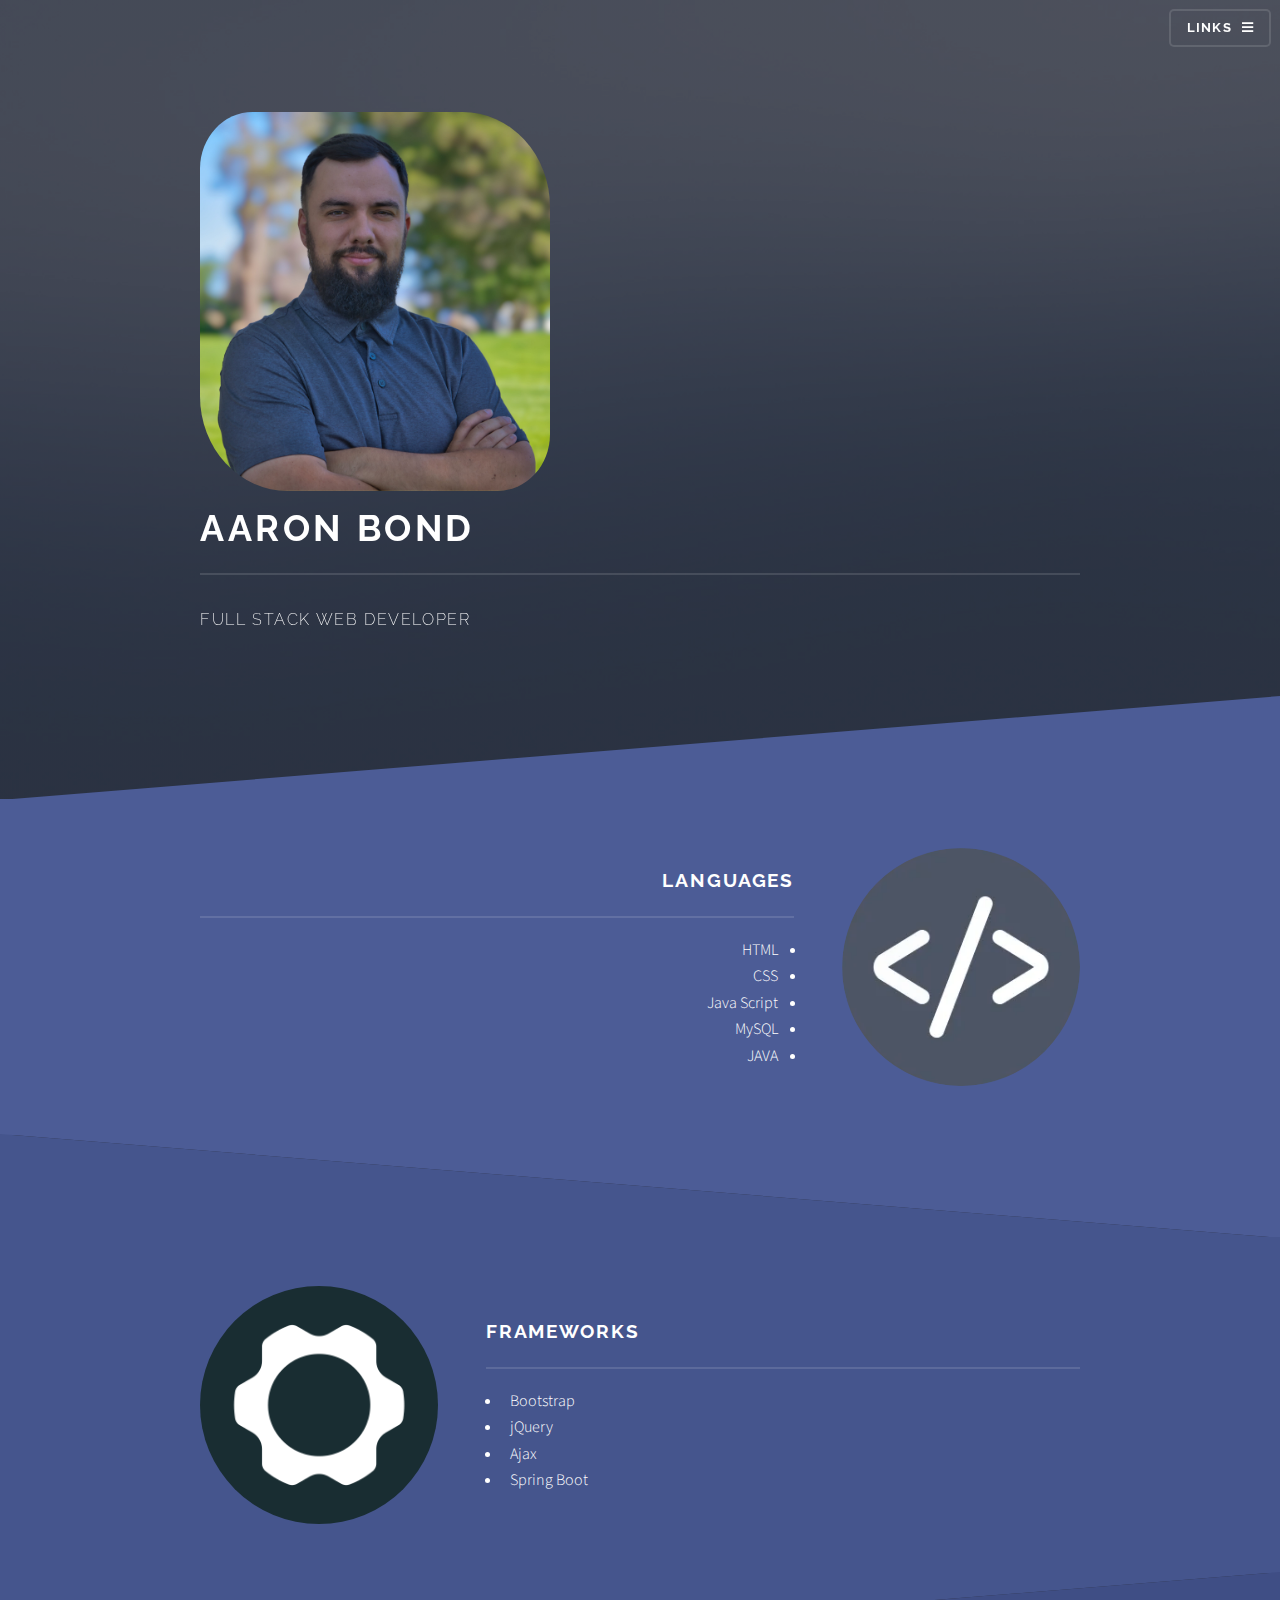
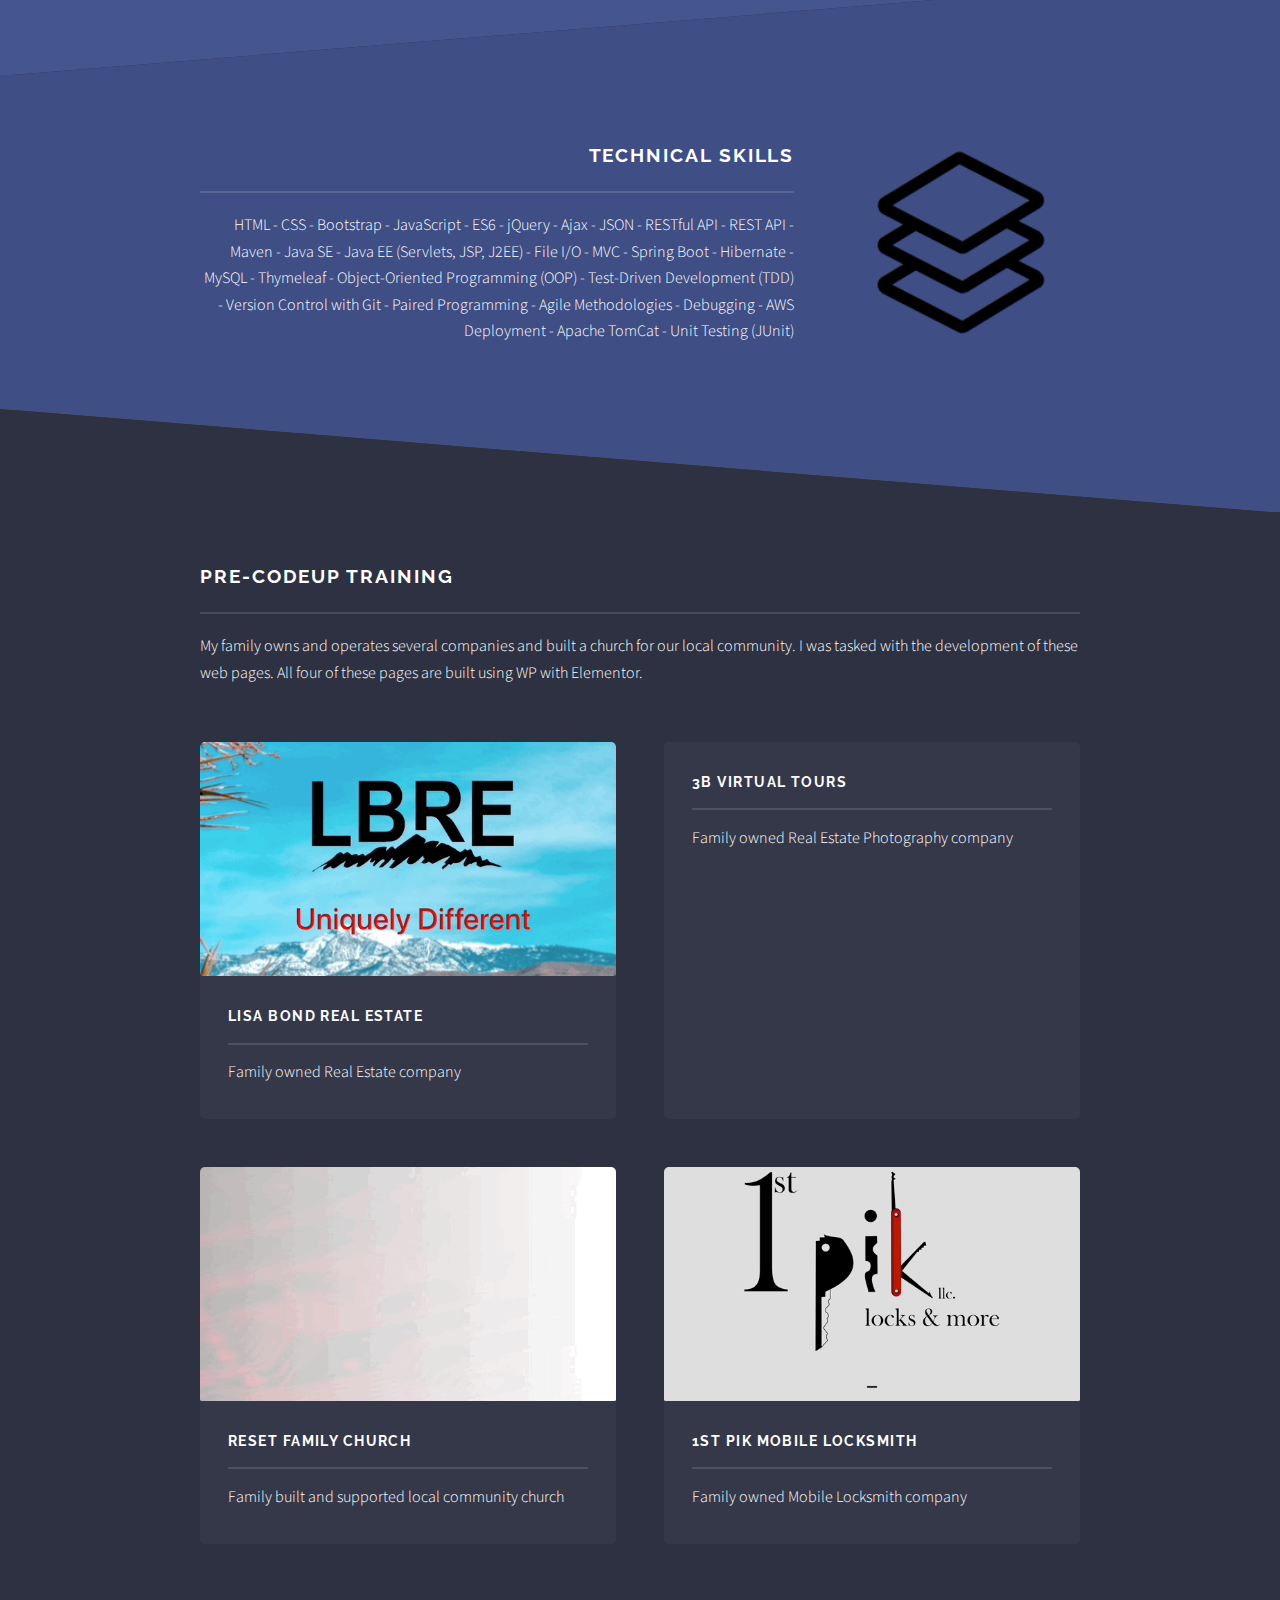
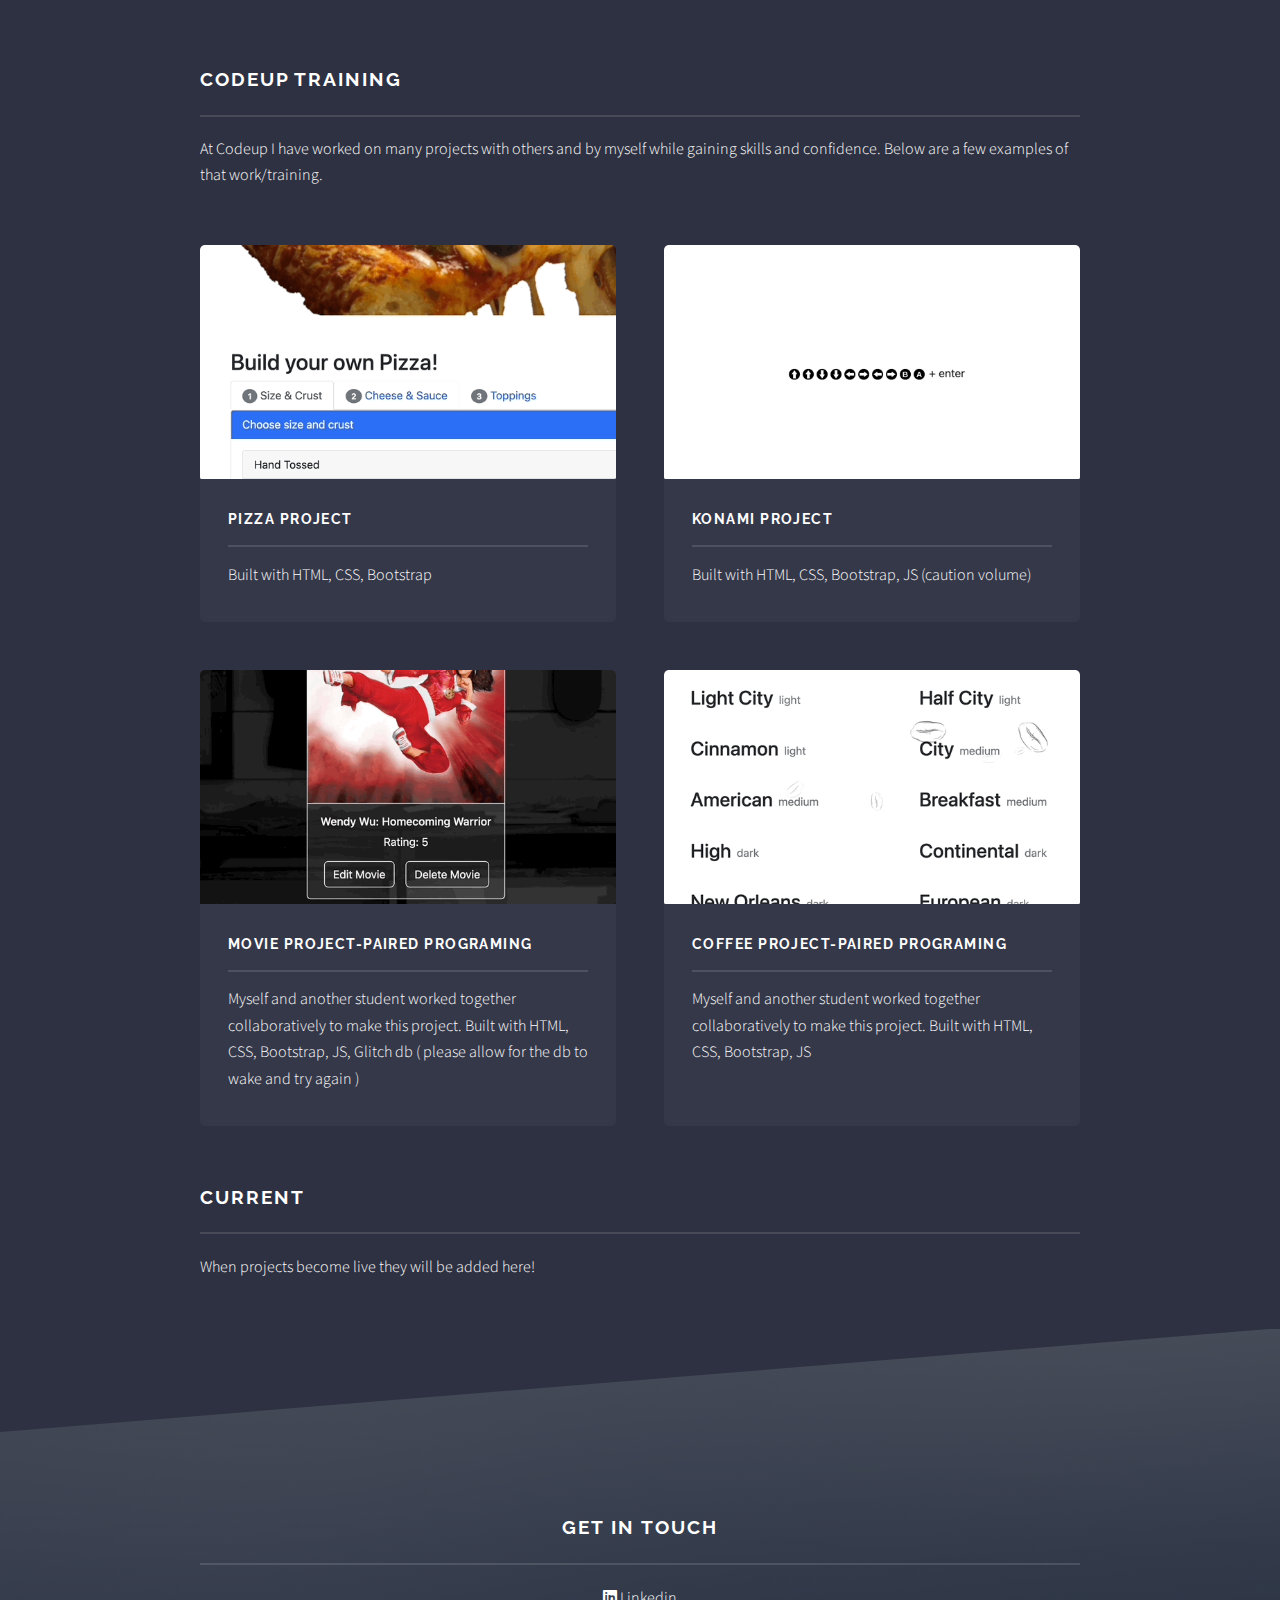
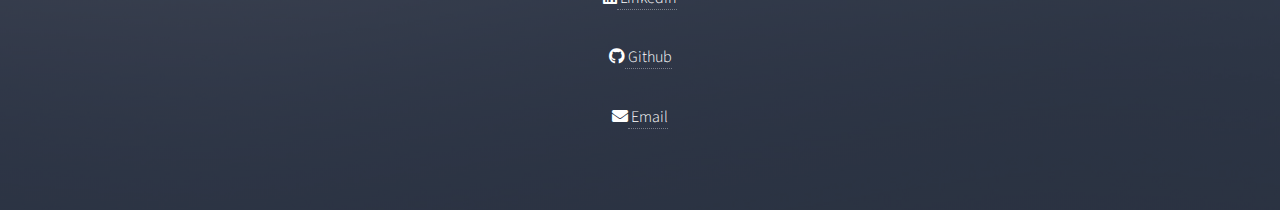
==== index.html @ 60c723a4 "portfolio" ====
<!DOCTYPE HTML>
<!--
	Solid State by HTML5 UP
	html5up.net | @ajlkn
	Free for personal and commercial use under the CCA 3.0 license (html5up.net/license)
-->
<html>
	<head>
		<title>Aaron Bond</title>
		<meta charset="utf-8" />
		<meta name="viewport" content="width=device-width, initial-scale=1, user-scalable=no" />
		<link rel="stylesheet" href="assets/css/main.css" />
		<noscript><link rel="stylesheet" href="assets/css/noscript.css" /></noscript>
	</head>
	<body class="is-preload">

		<!-- Page Wrapper -->
			<div id="page-wrapper">

				<!-- Header -->
					<header id="header" class="alt">
						<h1><a href="index.html">Aaron Bond</a></h1>
						<nav>
							<a href="#menu">Links</a>
						</nav>
					</header>

				<!-- Menu -->
					<nav id="menu">
						<div class="inner">
							<ul class="links">
								<li><a class="icon brands fa-linkedin" href="https://www.linkedin.com/in/aaron-reid-bond/" target="_blank"> linkedin</a></li>
								<li><a class="icon brands fa-github" href="https://github.com/aaron-reid-bond" target="_blank">  Github</a></li>
								<li><a class="icon solid fa-envelope" href="mailto: aaron.reid.bond@gmail.com"> email</a></li>
							</ul>
							<a href="#" class="close">Close</a>
						</div>
					</nav>

				<!-- Banner -->
					<section id="banner">
						<div class="inner">
							<img class="image-scale" src="assets/css/images/IMG_2231.jpg" alt="" />
							<h2>Aaron Bond</h2>
							<p>Full Stack Web Developer</p>
						</div>
					</section>

				<!-- Wrapper -->
					<section id="wrapper">

						<!-- One -->
							<section id="one" class="wrapper spotlight style1">
								<div class="inner">
									<img class="image" src="assets/css/images/460136.webp" alt="" />
									<div class="content" dir="rtl">
										<h2 class="major">Languages</h2>
										<ul id="ul1">
											<li>HTML</li>
											<li>CSS</li>
											<li>Java Script</li>
											<li>MySQL</li>
											<li>JAVA</li>
										</ul>
									</div>
								</div>
							</section>

						<!-- Two -->
							<section id="two" class="wrapper alt spotlight style2">
								<div class="inner">
									<img class="image" src="assets/css/images/keod3n6gautgvbnqzoub.webp" alt="" />
									<div class="content">
										<h2 class="major">Frameworks</h2>
										<ul id="ul2">
											<li>Bootstrap</li>
											<li>jQuery</li>
											<li>Ajax</li>
											<li>Spring Boot</li>
										</ul>
									</div>
								</div>
							</section>

						<!-- Three -->
							<section id="three" class="wrapper spotlight style3">
								<div class="inner">
									<img class="image" src="assets/css/images/390336-200.png" alt="" />
									<div class="content">
										<h2 class="major">TECHNICAL SKILLS
										</h2>
										<p>HTML - CSS - Bootstrap - JavaScript - ES6 - jQuery - Ajax - JSON - RESTful API - REST API - Maven - Java SE - Java EE (Servlets, JSP, J2EE) - File I/O - MVC - Spring Boot - Hibernate - MySQL - Thymeleaf - Object-Oriented Programming (OOP) - Test-Driven Development (TDD) - Version Control with Git - Paired Programming - Agile Methodologies - Debugging - AWS Deployment - Apache TomCat - Unit Testing (JUnit) </p>
									</div>
								</div>
							</section>

						<!-- Four -->
							<section id="four" class="wrapper alt style1">
								<div class="inner">
									<h2 class="major">Pre-Codeup training</h2>
									<p>My family owns and operates several companies and built a church for our local community. I was tasked with the development of these web pages. All four of these pages are built using WP with Elementor.</p>
									<section class="features">
										<article>
											<a href="https://lbrenv.com" target="_blank" class="image"><img src="assets/css/images/lbre.gif" alt="" /></a>
											<h3 class="major">lisa bond real estate</h3>
											<p>Family owned Real Estate company</p>
										</article>
										<article>
											<a href="https://3bvt.com/" target="_blank" class="image"><img src="assets/css/images/3bvt.gif" alt="" /></a>
											<h3 class="major">3b virtual tours</h3>
											<p>Family owned Real Estate Photography company</p>
										</article>
										<article>
											<a href="https://resetfamily.church/" target="_blank" class="image"><img src="assets/css/images/reset.gif" alt="" /></a>
											<h3 class="major">Reset Family Church</h3>
											<p>Family built and supported local community church</p>
										</article>
										<article>
											<a href="https://1stpik.com/" target="_blank" class="image"><img src="assets/css/images/1stpik.gif" alt="" /></a>
											<h3 class="major">1st pik mobile locksmith</h3>
											<p>Family owned Mobile Locksmith company</p>
										</article>
									</section>
								</div>
								<div class="inner">
									<h2 class="major">Codeup training</h2>
									<p>At Codeup I have worked on many projects with others and by myself while gaining skills and confidence. Below are a few examples of that work/training.</p>
									<section class="features">
										<article>
											<a href="order-pizza.html" target="_blank" class="image"><img src="assets/css/images/pizza.gif" alt="" /></a>
											<h3 class="major">Pizza project</h3>
											<p>Built with HTML, CSS, Bootstrap</p>
										</article>
										<article>
											<a href="konami.html" target="_blank" class="image"><img src="assets/css/images/konami.gif" alt="" /></a>
											<h3 class="major">Konami Project</h3>
											<p>Built with HTML, CSS, Bootstrap, JS (caution volume)</p>
										</article>
										<article>
											<a href="rest.html" target="_blank" class="image"><img src="assets/css/images/movie.gif" alt="" /></a>
											<h3 class="major">Movie project-paired programing</h3>
											<p>Myself and another student worked together collaboratively to make this project. Built with HTML, CSS, Bootstrap, JS, Glitch db ( please allow for the db to wake and try again ) </p>
										</article>
										<article>
											<a href="coffee.html" target="_blank" class="image"><img src="assets/css/images/coffee.gif" alt="" /></a>
											<h3 class="major">Coffee project-paired programing</h3>
											<p>Myself and another student worked together collaboratively to make this project. Built with HTML, CSS, Bootstrap, JS</p>
										</article>
									</section>
									<h2 class="major">Current</h2>
									<p>When projects become live they will be added here!</p>
								</div>
							</section>

					</section>

				<!-- Footer -->
					<section id="footer">
						<div class="inner inner-end">
							<h2 class="major major-end">  Get in touch  </h2>
							<p class="icon brands fa-linkedin major-end"><a href="https://www.linkedin.com/in/aaron-reid-bond/" target="_blank">  Linkedin  </a></p>
							<p class="icon brands fa-github major-end"><a href="https://github.com/aaron-reid-bond" target="_blank">  Github  </a></p>
							<p class="icon solid fa-envelope major-end"><a href="mailto: aaron.reid.bond@gmail.com">  Email  </a></p>
						</div>
					</section>
			</div>

		<!-- Scripts -->
			<script src="assets/js/jquery.min.js"></script>
			<script src="assets/js/jquery.scrollex.min.js"></script>
			<script src="assets/js/browser.min.js"></script>
			<script src="assets/js/breakpoints.min.js"></script>
			<script src="assets/js/util.js"></script>
			<script src="assets/js/main.js"></script>

	</body>
</html>
---- assets/css/main.css ----
@import url(fontawesome-all.min.css);
@import url("https://fonts.googleapis.com/css?family=Raleway:200,700|Source+Sans+Pro:300,600,300italic,600italic");

/*
	Solid State by HTML5 UP
	html5up.net | @ajlkn
	Free for personal and commercial use under the CCA 3.0 license (html5up.net/license)
*/

html, body, div, span, applet, object,
iframe, h1, h2, h3, h4, h5, h6, p, blockquote,
pre, a, abbr, acronym, address, big, cite,
code, del, dfn, em, img, ins, kbd, q, s, samp,
small, strike, strong, sub, sup, tt, var, b,
u, i, center, dl, dt, dd, ol, ul, li, fieldset,
form, label, legend, table, caption, tbody,
tfoot, thead, tr, th, td, article, aside,
canvas, details, embed, figure, figcaption,
footer, header, hgroup, menu, nav, output, ruby,
section, summary, time, mark, audio, video {
	margin: 0;
	padding: 0;
	border: 0;
	font-size: 100%;
	font: inherit;
	vertical-align: baseline;
}

article, aside, details, figcaption, figure,
footer, header, hgroup, menu, nav, section {
	display: block;}

body {
	line-height: 1;
}

ol, ul {
	list-style: none;
}

blockquote, q {
	quotes: none;
}

	blockquote:before, blockquote:after, q:before, q:after {
		content: '';
		content: none;
	}

table {
	border-collapse: collapse;
	border-spacing: 0;
}

body {
	-webkit-text-size-adjust: none;
}

mark {
	background-color: transparent;
	color: inherit;
}

input::-moz-focus-inner {
	border: 0;
	padding: 0;
}

input, select, textarea {
	-moz-appearance: none;
	-webkit-appearance: none;
	-ms-appearance: none;
	appearance: none;
}

#header {
	display: flex;
}

.image-scale {
	width: 350px;
	border-bottom-right-radius: 15%;
	border-bottom-left-radius: 25%;
	border-top-right-radius: 25%;
	border-top-left-radius: 15%;
}

#ul1 {
	margin-right: 1em;
}

/* Basic */

	@-ms-viewport {
		width: device-width;
	}

	body {
		-ms-overflow-style: scrollbar;
	}

	@media screen and (max-width: 480px) {

		html, body {
			min-width: 320px;
		}

	}

	html {
		box-sizing: border-box;
	}

	*, *:before, *:after {
		box-sizing: inherit;
	}

	body {
		background-color: #2e3141;
		background-image: linear-gradient(to top, rgba(46, 49, 65, 0.8), rgba(46, 49, 65, 0.8)), url("../../images/bg.jpg");
		background-size: auto,
 cover;
		background-attachment: fixed,
 fixed;
		background-position: center,
 center;
	}

		body.is-preload *, body.is-preload *:before, body.is-preload *:after {
			-moz-animation: none !important;
			-webkit-animation: none !important;
			-ms-animation: none !important;
			animation: none !important;
			-moz-transition: none !important;
			-webkit-transition: none !important;
			-ms-transition: none !important;
			transition: none !important;
		}

/* Type */

	body, input, select, textarea {
		color: #ffffff;
		font-family: "Source Sans Pro", Helvetica, sans-serif;
		font-size: 16.5pt;
		font-weight: 300;
		line-height: 1.65;
	}

		@media screen and (max-width: 1680px) {

			body, input, select, textarea {
				font-size: 13pt;
			}

		}

		@media screen and (max-width: 1280px) {

			body, input, select, textarea {
				font-size: 12pt;
			}

		}

		@media screen and (max-width: 980px) {

			body, input, select, textarea {
				font-size: 12pt;
			}

		}

		@media screen and (max-width: 736px) {

			body, input, select, textarea {
				font-size: 12pt;
			}

		}

		@media screen and (max-width: 480px) {

			body, input, select, textarea {
				font-size: 12pt;
			}

		}

	a {
		-moz-transition: color 0.2s ease-in-out, border-bottom-color 0.2s ease-in-out;
		-webkit-transition: color 0.2s ease-in-out, border-bottom-color 0.2s ease-in-out;
		-ms-transition: color 0.2s ease-in-out, border-bottom-color 0.2s ease-in-out;
		transition: color 0.2s ease-in-out, border-bottom-color 0.2s ease-in-out;
		border-bottom: dotted 1px rgba(255, 255, 255, 0.35);
		color: #ffffff;
		text-decoration: none;
	}

		a:hover {
			border-bottom-color: transparent;
			color: #ffffff !important;
		}

		a.special:not(.button) {
			text-decoration: none;
			border-bottom: 0;
			display: block;
			font-family: Raleway, Helvetica, sans-serif;
			font-size: 0.8em;
			font-weight: 700;
			letter-spacing: 0.1em;
			margin: 0 0 2em 0;
			text-transform: uppercase;
		}

			a.special:not(.button):before {
				-moz-osx-font-smoothing: grayscale;
				-webkit-font-smoothing: antialiased;
				display: inline-block;
				font-style: normal;
				font-variant: normal;
				text-rendering: auto;
				line-height: 1;
				text-transform: none !important;
				font-family: 'Font Awesome 5 Free';
				font-weight: 900;
			}

			a.special:not(.button):before {
				-moz-transition: background-color 0.2s ease-in-out;
				-webkit-transition: background-color 0.2s ease-in-out;
				-ms-transition: background-color 0.2s ease-in-out;
				transition: background-color 0.2s ease-in-out;
				border-radius: 100%;
				border: solid 2px rgba(255, 255, 255, 0.125);
				content: '\f105';
				display: inline-block;
				font-size: 1.25em;
				height: 2em;
				line-height: 1.75em;
				margin-right: 0.85em;
				text-align: center;
				text-indent: 0.15em;
				vertical-align: middle;
				width: 2em;
			}

			a.special:not(.button):hover:before {
				background-color: rgba(255, 255, 255, 0.025);
			}

			a.special:not(.button):active:before {
				background-color: rgba(255, 255, 255, 0.075);
			}

	strong, b {
		color: #ffffff;
		font-weight: 600;
	}

	em, i {
		font-style: italic;
	}

	p {
		margin: 0 0 2em 0;
	}

	h1, h2, h3, h4, h5, h6 {
		color: #ffffff;
		font-family: Raleway, Helvetica, sans-serif;
		font-weight: 700;
		letter-spacing: 0.1em;
		margin: 0 0 1em 0;
		text-transform: uppercase;
	}

		h1 a, h2 a, h3 a, h4 a, h5 a, h6 a {
			color: inherit;
			text-decoration: none;
			border-bottom: 0;
		}

		h1 span, h2 span, h3 span, h4 span, h5 span, h6 span {
			font-weight: 200;
		}

		h1.major, h2.major, h3.major, h4.major, h5.major, h6.major {
			padding-bottom: 1em;
			border-bottom: solid 2px rgba(255, 255, 255, 0.125);
		}

		.major-end {
			text-align: center;
		}
		.inner-end {
			display: flex;
			justify-content: center;
		}

	h2 {
		font-size: 1.2em;
	}

	h3 {
		font-size: 0.9em;
	}

	h4 {
		font-size: 0.7em;
	}

	h5 {
		font-size: 0.7em;
	}

	h6 {
		font-size: 0.7em;
	}

	@media screen and (max-width: 736px) {

		h2 {
			font-size: 1em;
		}

		h3 {
			font-size: 0.8em;
		}

	}

	sub {
		font-size: 0.8em;
		position: relative;
		top: 0.5em;
	}

	sup {
		font-size: 0.8em;
		position: relative;
		top: -0.5em;
	}

	blockquote {
		border-left: solid 4px rgba(255, 255, 255, 0.125);
		font-style: italic;
		margin: 0 0 2em 0;
		padding: 0.5em 0 0.5em 2em;
	}

	code {
		background: rgba(255, 255, 255, 0.025);
		border-radius: 5px;
		border: solid 2px rgba(255, 255, 255, 0.125);
		font-family: "Courier New", monospace;
		font-size: 0.9em;
		margin: 0 0.25em;
		padding: 0.25em 0.65em;
	}

	pre {
		-webkit-overflow-scrolling: touch;
		font-family: "Courier New", monospace;
		font-size: 0.9em;
		margin: 0 0 2em 0;
	}

		pre code {
			display: block;
			line-height: 1.75em;
			padding: 1em 1.5em;
			overflow-x: auto;
		}

	hr {
		border: 0;
		border-bottom: solid 2px rgba(255, 255, 255, 0.125);
		margin: 2.5em 0;
	}

		hr.major {
			margin: 4em 0;
		}

	.align-left {
		text-align: left;
	}

	.align-center {
		text-align: center;
	}

	.align-right {
		text-align: right;
	}

/* Row */

	.row {
		display: flex;
		flex-wrap: wrap;
		box-sizing: border-box;
		align-items: stretch;
	}

		.row > * {
			box-sizing: border-box;
		}

		.row.gtr-uniform > * > :last-child {
			margin-bottom: 0;
		}

		.row.aln-left {
			justify-content: flex-start;
		}

		.row.aln-center {
			justify-content: center;
		}

		.row.aln-right {
			justify-content: flex-end;
		}

		.row.aln-top {
			align-items: flex-start;
		}

		.row.aln-middle {
			align-items: center;
		}

		.row.aln-bottom {
			align-items: flex-end;
		}

		.row > .imp {
			order: -1;
		}

		.row > .col-1 {
			width: 8.33333%;
		}

		.row > .off-1 {
			margin-left: 8.33333%;
		}

		.row > .col-2 {
			width: 16.66667%;
		}

		.row > .off-2 {
			margin-left: 16.66667%;
		}

		.row > .col-3 {
			width: 25%;
		}

		.row > .off-3 {
			margin-left: 25%;
		}

		.row > .col-4 {
			width: 33.33333%;
		}

		.row > .off-4 {
			margin-left: 33.33333%;
		}

		.row > .col-5 {
			width: 41.66667%;
		}

		.row > .off-5 {
			margin-left: 41.66667%;
		}

		.row > .col-6 {
			width: 50%;
		}

		.row > .off-6 {
			margin-left: 50%;
		}

		.row > .col-7 {
			width: 58.33333%;
		}

		.row > .off-7 {
			margin-left: 58.33333%;
		}

		.row > .col-8 {
			width: 66.66667%;
		}

		.row > .off-8 {
			margin-left: 66.66667%;
		}

		.row > .col-9 {
			width: 75%;
		}

		.row > .off-9 {
			margin-left: 75%;
		}

		.row > .col-10 {
			width: 83.33333%;
		}

		.row > .off-10 {
			margin-left: 83.33333%;
		}

		.row > .col-11 {
			width: 91.66667%;
		}

		.row > .off-11 {
			margin-left: 91.66667%;
		}

		.row > .col-12 {
			width: 100%;
		}

		.row > .off-12 {
			margin-left: 100%;
		}

		.row.gtr-0 {
			margin-top: 0;
			margin-left: 0em;
		}

			.row.gtr-0 > * {
				padding: 0 0 0 0em;
			}

			.row.gtr-0.gtr-uniform {
				margin-top: 0em;
			}

				.row.gtr-0.gtr-uniform > * {
					padding-top: 0em;
				}

		.row.gtr-25 {
			margin-top: 0;
			margin-left: -0.4375em;
		}

			.row.gtr-25 > * {
				padding: 0 0 0 0.4375em;
			}

			.row.gtr-25.gtr-uniform {
				margin-top: -0.4375em;
			}

				.row.gtr-25.gtr-uniform > * {
					padding-top: 0.4375em;
				}

		.row.gtr-50 {
			margin-top: 0;
			margin-left: -0.875em;
		}

			.row.gtr-50 > * {
				padding: 0 0 0 0.875em;
			}

			.row.gtr-50.gtr-uniform {
				margin-top: -0.875em;
			}

				.row.gtr-50.gtr-uniform > * {
					padding-top: 0.875em;
				}

		.row {
			margin-top: 0;
			margin-left: -1.75em;
		}

			.row > * {
				padding: 0 0 0 1.75em;
			}

			.row.gtr-uniform {
				margin-top: -1.75em;
			}

				.row.gtr-uniform > * {
					padding-top: 1.75em;
				}

		.row.gtr-150 {
			margin-top: 0;
			margin-left: -2.625em;
		}

			.row.gtr-150 > * {
				padding: 0 0 0 2.625em;
			}

			.row.gtr-150.gtr-uniform {
				margin-top: -2.625em;
			}

				.row.gtr-150.gtr-uniform > * {
					padding-top: 2.625em;
				}

		.row.gtr-200 {
			margin-top: 0;
			margin-left: -3.5em;
		}

			.row.gtr-200 > * {
				padding: 0 0 0 3.5em;
			}

			.row.gtr-200.gtr-uniform {
				margin-top: -3.5em;
			}

				.row.gtr-200.gtr-uniform > * {
					padding-top: 3.5em;
				}

		@media screen and (max-width: 1680px) {

			.row {
				display: flex;
				flex-wrap: wrap;
				box-sizing: border-box;
				align-items: stretch;
			}

				.row > * {
					box-sizing: border-box;
				}

				.row.gtr-uniform > * > :last-child {
					margin-bottom: 0;
				}

				.row.aln-left {
					justify-content: flex-start;
				}

				.row.aln-center {
					justify-content: center;
				}

				.row.aln-right {
					justify-content: flex-end;
				}

				.row.aln-top {
					align-items: flex-start;
				}

				.row.aln-middle {
					align-items: center;
				}

				.row.aln-bottom {
					align-items: flex-end;
				}

				.row > .imp-xlarge {
					order: -1;
				}

				.row > .col-1-xlarge {
					width: 8.33333%;
				}

				.row > .off-1-xlarge {
					margin-left: 8.33333%;
				}

				.row > .col-2-xlarge {
					width: 16.66667%;
				}

				.row > .off-2-xlarge {
					margin-left: 16.66667%;
				}

				.row > .col-3-xlarge {
					width: 25%;
				}

				.row > .off-3-xlarge {
					margin-left: 25%;
				}

				.row > .col-4-xlarge {
					width: 33.33333%;
				}

				.row > .off-4-xlarge {
					margin-left: 33.33333%;
				}

				.row > .col-5-xlarge {
					width: 41.66667%;
				}

				.row > .off-5-xlarge {
					margin-left: 41.66667%;
				}

				.row > .col-6-xlarge {
					width: 50%;
				}

				.row > .off-6-xlarge {
					margin-left: 50%;
				}

				.row > .col-7-xlarge {
					width: 58.33333%;
				}

				.row > .off-7-xlarge {
					margin-left: 58.33333%;
				}

				.row > .col-8-xlarge {
					width: 66.66667%;
				}

				.row > .off-8-xlarge {
					margin-left: 66.66667%;
				}

				.row > .col-9-xlarge {
					width: 75%;
				}

				.row > .off-9-xlarge {
					margin-left: 75%;
				}

				.row > .col-10-xlarge {
					width: 83.33333%;
				}

				.row > .off-10-xlarge {
					margin-left: 83.33333%;
				}

				.row > .col-11-xlarge {
					width: 91.66667%;
				}

				.row > .off-11-xlarge {
					margin-left: 91.66667%;
				}

				.row > .col-12-xlarge {
					width: 100%;
				}

				.row > .off-12-xlarge {
					margin-left: 100%;
				}

				.row.gtr-0 {
					margin-top: 0;
					margin-left: 0em;
				}

					.row.gtr-0 > * {
						padding: 0 0 0 0em;
					}

					.row.gtr-0.gtr-uniform {
						margin-top: 0em;
					}

						.row.gtr-0.gtr-uniform > * {
							padding-top: 0em;
						}

				.row.gtr-25 {
					margin-top: 0;
					margin-left: -0.4375em;
				}

					.row.gtr-25 > * {
						padding: 0 0 0 0.4375em;
					}

					.row.gtr-25.gtr-uniform {
						margin-top: -0.4375em;
					}

						.row.gtr-25.gtr-uniform > * {
							padding-top: 0.4375em;
						}

				.row.gtr-50 {
					margin-top: 0;
					margin-left: -0.875em;
				}

					.row.gtr-50 > * {
						padding: 0 0 0 0.875em;
					}

					.row.gtr-50.gtr-uniform {
						margin-top: -0.875em;
					}

						.row.gtr-50.gtr-uniform > * {
							padding-top: 0.875em;
						}

				.row {
					margin-top: 0;
					margin-left: -1.75em;
				}

					.row > * {
						padding: 0 0 0 1.75em;
					}

					.row.gtr-uniform {
						margin-top: -1.75em;
					}

						.row.gtr-uniform > * {
							padding-top: 1.75em;
						}

				.row.gtr-150 {
					margin-top: 0;
					margin-left: -2.625em;
				}

					.row.gtr-150 > * {
						padding: 0 0 0 2.625em;
					}

					.row.gtr-150.gtr-uniform {
						margin-top: -2.625em;
					}

						.row.gtr-150.gtr-uniform > * {
							padding-top: 2.625em;
						}

				.row.gtr-200 {
					margin-top: 0;
					margin-left: -3.5em;
				}

					.row.gtr-200 > * {
						padding: 0 0 0 3.5em;
					}

					.row.gtr-200.gtr-uniform {
						margin-top: -3.5em;
					}

						.row.gtr-200.gtr-uniform > * {
							padding-top: 3.5em;
						}

		}

		@media screen and (max-width: 1280px) {

			.row {
				display: flex;
				flex-wrap: wrap;
				box-sizing: border-box;
				align-items: stretch;
			}

				.row > * {
					box-sizing: border-box;
				}

				.row.gtr-uniform > * > :last-child {
					margin-bottom: 0;
				}

				.row.aln-left {
					justify-content: flex-start;
				}

				.row.aln-center {
					justify-content: center;
				}

				.row.aln-right {
					justify-content: flex-end;
				}

				.row.aln-top {
					align-items: flex-start;
				}

				.row.aln-middle {
					align-items: center;
				}

				.row.aln-bottom {
					align-items: flex-end;
				}

				.row > .imp-large {
					order: -1;
				}

				.row > .col-1-large {
					width: 8.33333%;
				}

				.row > .off-1-large {
					margin-left: 8.33333%;
				}

				.row > .col-2-large {
					width: 16.66667%;
				}

				.row > .off-2-large {
					margin-left: 16.66667%;
				}

				.row > .col-3-large {
					width: 25%;
				}

				.row > .off-3-large {
					margin-left: 25%;
				}

				.row > .col-4-large {
					width: 33.33333%;
				}

				.row > .off-4-large {
					margin-left: 33.33333%;
				}

				.row > .col-5-large {
					width: 41.66667%;
				}

				.row > .off-5-large {
					margin-left: 41.66667%;
				}

				.row > .col-6-large {
					width: 50%;
				}

				.row > .off-6-large {
					margin-left: 50%;
				}

				.row > .col-7-large {
					width: 58.33333%;
				}

				.row > .off-7-large {
					margin-left: 58.33333%;
				}

				.row > .col-8-large {
					width: 66.66667%;
				}

				.row > .off-8-large {
					margin-left: 66.66667%;
				}

				.row > .col-9-large {
					width: 75%;
				}

				.row > .off-9-large {
					margin-left: 75%;
				}

				.row > .col-10-large {
					width: 83.33333%;
				}

				.row > .off-10-large {
					margin-left: 83.33333%;
				}

				.row > .col-11-large {
					width: 91.66667%;
				}

				.row > .off-11-large {
					margin-left: 91.66667%;
				}

				.row > .col-12-large {
					width: 100%;
				}

				.row > .off-12-large {
					margin-left: 100%;
				}

				.row.gtr-0 {
					margin-top: 0;
					margin-left: 0em;
				}

					.row.gtr-0 > * {
						padding: 0 0 0 0em;
					}

					.row.gtr-0.gtr-uniform {
						margin-top: 0em;
					}

						.row.gtr-0.gtr-uniform > * {
							padding-top: 0em;
						}

				.row.gtr-25 {
					margin-top: 0;
					margin-left: -0.4375em;
				}

					.row.gtr-25 > * {
						padding: 0 0 0 0.4375em;
					}

					.row.gtr-25.gtr-uniform {
						margin-top: -0.4375em;
					}

						.row.gtr-25.gtr-uniform > * {
							padding-top: 0.4375em;
						}

				.row.gtr-50 {
					margin-top: 0;
					margin-left: -0.875em;
				}

					.row.gtr-50 > * {
						padding: 0 0 0 0.875em;
					}

					.row.gtr-50.gtr-uniform {
						margin-top: -0.875em;
					}

						.row.gtr-50.gtr-uniform > * {
							padding-top: 0.875em;
						}

				.row {
					margin-top: 0;
					margin-left: -1.75em;
				}

					.row > * {
						padding: 0 0 0 1.75em;
					}

					.row.gtr-uniform {
						margin-top: -1.75em;
					}

						.row.gtr-uniform > * {
							padding-top: 1.75em;
						}

				.row.gtr-150 {
					margin-top: 0;
					margin-left: -2.625em;
				}

					.row.gtr-150 > * {
						padding: 0 0 0 2.625em;
					}

					.row.gtr-150.gtr-uniform {
						margin-top: -2.625em;
					}

						.row.gtr-150.gtr-uniform > * {
							padding-top: 2.625em;
						}

				.row.gtr-200 {
					margin-top: 0;
					margin-left: -3.5em;
				}

					.row.gtr-200 > * {
						padding: 0 0 0 3.5em;
					}

					.row.gtr-200.gtr-uniform {
						margin-top: -3.5em;
					}

						.row.gtr-200.gtr-uniform > * {
							padding-top: 3.5em;
						}

		}

		@media screen and (max-width: 980px) {

			.row {
				display: flex;
				flex-wrap: wrap;
				box-sizing: border-box;
				align-items: stretch;
			}

				.row > * {
					box-sizing: border-box;
				}

				.row.gtr-uniform > * > :last-child {
					margin-bottom: 0;
				}

				.row.aln-left {
					justify-content: flex-start;
				}

				.row.aln-center {
					justify-content: center;
				}

				.row.aln-right {
					justify-content: flex-end;
				}

				.row.aln-top {
					align-items: flex-start;
				}

				.row.aln-middle {
					align-items: center;
				}

				.row.aln-bottom {
					align-items: flex-end;
				}

				.row > .imp-medium {
					order: -1;
				}

				.row > .col-1-medium {
					width: 8.33333%;
				}

				.row > .off-1-medium {
					margin-left: 8.33333%;
				}

				.row > .col-2-medium {
					width: 16.66667%;
				}

				.row > .off-2-medium {
					margin-left: 16.66667%;
				}

				.row > .col-3-medium {
					width: 25%;
				}

				.row > .off-3-medium {
					margin-left: 25%;
				}

				.row > .col-4-medium {
					width: 33.33333%;
				}

				.row > .off-4-medium {
					margin-left: 33.33333%;
				}

				.row > .col-5-medium {
					width: 41.66667%;
				}

				.row > .off-5-medium {
					margin-left: 41.66667%;
				}

				.row > .col-6-medium {
					width: 50%;
				}

				.row > .off-6-medium {
					margin-left: 50%;
				}

				.row > .col-7-medium {
					width: 58.33333%;
				}

				.row > .off-7-medium {
					margin-left: 58.33333%;
				}

				.row > .col-8-medium {
					width: 66.66667%;
				}

				.row > .off-8-medium {
					margin-left: 66.66667%;
				}

				.row > .col-9-medium {
					width: 75%;
				}

				.row > .off-9-medium {
					margin-left: 75%;
				}

				.row > .col-10-medium {
					width: 83.33333%;
				}

				.row > .off-10-medium {
					margin-left: 83.33333%;
				}

				.row > .col-11-medium {
					width: 91.66667%;
				}

				.row > .off-11-medium {
					margin-left: 91.66667%;
				}

				.row > .col-12-medium {
					width: 100%;
				}

				.row > .off-12-medium {
					margin-left: 100%;
				}

				.row.gtr-0 {
					margin-top: 0;
					margin-left: 0em;
				}

					.row.gtr-0 > * {
						padding: 0 0 0 0em;
					}

					.row.gtr-0.gtr-uniform {
						margin-top: 0em;
					}

						.row.gtr-0.gtr-uniform > * {
							padding-top: 0em;
						}

				.row.gtr-25 {
					margin-top: 0;
					margin-left: -0.4375em;
				}

					.row.gtr-25 > * {
						padding: 0 0 0 0.4375em;
					}

					.row.gtr-25.gtr-uniform {
						margin-top: -0.4375em;
					}

						.row.gtr-25.gtr-uniform > * {
							padding-top: 0.4375em;
						}

				.row.gtr-50 {
					margin-top: 0;
					margin-left: -0.875em;
				}

					.row.gtr-50 > * {
						padding: 0 0 0 0.875em;
					}

					.row.gtr-50.gtr-uniform {
						margin-top: -0.875em;
					}

						.row.gtr-50.gtr-uniform > * {
							padding-top: 0.875em;
						}

				.row {
					margin-top: 0;
					margin-left: -1.75em;
				}

					.row > * {
						padding: 0 0 0 1.75em;
					}

					.row.gtr-uniform {
						margin-top: -1.75em;
					}

						.row.gtr-uniform > * {
							padding-top: 1.75em;
						}

				.row.gtr-150 {
					margin-top: 0;
					margin-left: -2.625em;
				}

					.row.gtr-150 > * {
						padding: 0 0 0 2.625em;
					}

					.row.gtr-150.gtr-uniform {
						margin-top: -2.625em;
					}

						.row.gtr-150.gtr-uniform > * {
							padding-top: 2.625em;
						}

				.row.gtr-200 {
					margin-top: 0;
					margin-left: -3.5em;
				}

					.row.gtr-200 > * {
						padding: 0 0 0 3.5em;
					}

					.row.gtr-200.gtr-uniform {
						margin-top: -3.5em;
					}

						.row.gtr-200.gtr-uniform > * {
							padding-top: 3.5em;
						}

		}

		@media screen and (max-width: 736px) {

			.row {
				display: flex;
				flex-wrap: wrap;
				box-sizing: border-box;
				align-items: stretch;
			}

				.row > * {
					box-sizing: border-box;
				}

				.row.gtr-uniform > * > :last-child {
					margin-bottom: 0;
				}

				.row.aln-left {
					justify-content: flex-start;
				}

				.row.aln-center {
					justify-content: center;
				}

				.row.aln-right {
					justify-content: flex-end;
				}

				.row.aln-top {
					align-items: flex-start;
				}

				.row.aln-middle {
					align-items: center;
				}

				.row.aln-bottom {
					align-items: flex-end;
				}

				.row > .imp-small {
					order: -1;
				}

				.row > .col-1-small {
					width: 8.33333%;
				}

				.row > .off-1-small {
					margin-left: 8.33333%;
				}

				.row > .col-2-small {
					width: 16.66667%;
				}

				.row > .off-2-small {
					margin-left: 16.66667%;
				}

				.row > .col-3-small {
					width: 25%;
				}

				.row > .off-3-small {
					margin-left: 25%;
				}

				.row > .col-4-small {
					width: 33.33333%;
				}

				.row > .off-4-small {
					margin-left: 33.33333%;
				}

				.row > .col-5-small {
					width: 41.66667%;
				}

				.row > .off-5-small {
					margin-left: 41.66667%;
				}

				.row > .col-6-small {
					width: 50%;
				}

				.row > .off-6-small {
					margin-left: 50%;
				}

				.row > .col-7-small {
					width: 58.33333%;
				}

				.row > .off-7-small {
					margin-left: 58.33333%;
				}

				.row > .col-8-small {
					width: 66.66667%;
				}

				.row > .off-8-small {
					margin-left: 66.66667%;
				}

				.row > .col-9-small {
					width: 75%;
				}

				.row > .off-9-small {
					margin-left: 75%;
				}

				.row > .col-10-small {
					width: 83.33333%;
				}

				.row > .off-10-small {
					margin-left: 83.33333%;
				}

				.row > .col-11-small {
					width: 91.66667%;
				}

				.row > .off-11-small {
					margin-left: 91.66667%;
				}

				.row > .col-12-small {
					width: 100%;
				}

				.row > .off-12-small {
					margin-left: 100%;
				}

				.row.gtr-0 {
					margin-top: 0;
					margin-left: 0em;
				}

					.row.gtr-0 > * {
						padding: 0 0 0 0em;
					}

					.row.gtr-0.gtr-uniform {
						margin-top: 0em;
					}

						.row.gtr-0.gtr-uniform > * {
							padding-top: 0em;
						}

				.row.gtr-25 {
					margin-top: 0;
					margin-left: -0.3125em;
				}

					.row.gtr-25 > * {
						padding: 0 0 0 0.3125em;
					}

					.row.gtr-25.gtr-uniform {
						margin-top: -0.3125em;
					}

						.row.gtr-25.gtr-uniform > * {
							padding-top: 0.3125em;
						}

				.row.gtr-50 {
					margin-top: 0;
					margin-left: -0.625em;
				}

					.row.gtr-50 > * {
						padding: 0 0 0 0.625em;
					}

					.row.gtr-50.gtr-uniform {
						margin-top: -0.625em;
					}

						.row.gtr-50.gtr-uniform > * {
							padding-top: 0.625em;
						}

				.row {
					margin-top: 0;
					margin-left: -1.25em;
				}

					.row > * {
						padding: 0 0 0 1.25em;
					}

					.row.gtr-uniform {
						margin-top: -1.25em;
					}

						.row.gtr-uniform > * {
							padding-top: 1.25em;
						}

				.row.gtr-150 {
					margin-top: 0;
					margin-left: -1.875em;
				}

					.row.gtr-150 > * {
						padding: 0 0 0 1.875em;
					}

					.row.gtr-150.gtr-uniform {
						margin-top: -1.875em;
					}

						.row.gtr-150.gtr-uniform > * {
							padding-top: 1.875em;
						}

				.row.gtr-200 {
					margin-top: 0;
					margin-left: -2.5em;
				}

					.row.gtr-200 > * {
						padding: 0 0 0 2.5em;
					}

					.row.gtr-200.gtr-uniform {
						margin-top: -2.5em;
					}

						.row.gtr-200.gtr-uniform > * {
							padding-top: 2.5em;
						}

		}

		@media screen and (max-width: 480px) {

			.row {
				display: flex;
				flex-wrap: wrap;
				box-sizing: border-box;
				align-items: stretch;
			}

				.row > * {
					box-sizing: border-box;
				}

				.row.gtr-uniform > * > :last-child {
					margin-bottom: 0;
				}

				.row.aln-left {
					justify-content: flex-start;
				}

				.row.aln-center {
					justify-content: center;
				}

				.row.aln-right {
					justify-content: flex-end;
				}

				.row.aln-top {
					align-items: flex-start;
				}

				.row.aln-middle {
					align-items: center;
				}

				.row.aln-bottom {
					align-items: flex-end;
				}

				.row > .imp-xsmall {
					order: -1;
				}

				.row > .col-1-xsmall {
					width: 8.33333%;
				}

				.row > .off-1-xsmall {
					margin-left: 8.33333%;
				}

				.row > .col-2-xsmall {
					width: 16.66667%;
				}

				.row > .off-2-xsmall {
					margin-left: 16.66667%;
				}

				.row > .col-3-xsmall {
					width: 25%;
				}

				.row > .off-3-xsmall {
					margin-left: 25%;
				}

				.row > .col-4-xsmall {
					width: 33.33333%;
				}

				.row > .off-4-xsmall {
					margin-left: 33.33333%;
				}

				.row > .col-5-xsmall {
					width: 41.66667%;
				}

				.row > .off-5-xsmall {
					margin-left: 41.66667%;
				}

				.row > .col-6-xsmall {
					width: 50%;
				}

				.row > .off-6-xsmall {
					margin-left: 50%;
				}

				.row > .col-7-xsmall {
					width: 58.33333%;
				}

				.row > .off-7-xsmall {
					margin-left: 58.33333%;
				}

				.row > .col-8-xsmall {
					width: 66.66667%;
				}

				.row > .off-8-xsmall {
					margin-left: 66.66667%;
				}

				.row > .col-9-xsmall {
					width: 75%;
				}

				.row > .off-9-xsmall {
					margin-left: 75%;
				}

				.row > .col-10-xsmall {
					width: 83.33333%;
				}

				.row > .off-10-xsmall {
					margin-left: 83.33333%;
				}

				.row > .col-11-xsmall {
					width: 91.66667%;
				}

				.row > .off-11-xsmall {
					margin-left: 91.66667%;
				}

				.row > .col-12-xsmall {
					width: 100%;
				}

				.row > .off-12-xsmall {
					margin-left: 100%;
				}

				.row.gtr-0 {
					margin-top: 0;
					margin-left: 0em;
				}

					.row.gtr-0 > * {
						padding: 0 0 0 0em;
					}

					.row.gtr-0.gtr-uniform {
						margin-top: 0em;
					}

						.row.gtr-0.gtr-uniform > * {
							padding-top: 0em;
						}

				.row.gtr-25 {
					margin-top: 0;
					margin-left: -0.3125em;
				}

					.row.gtr-25 > * {
						padding: 0 0 0 0.3125em;
					}

					.row.gtr-25.gtr-uniform {
						margin-top: -0.3125em;
					}

						.row.gtr-25.gtr-uniform > * {
							padding-top: 0.3125em;
						}

				.row.gtr-50 {
					margin-top: 0;
					margin-left: -0.625em;
				}

					.row.gtr-50 > * {
						padding: 0 0 0 0.625em;
					}

					.row.gtr-50.gtr-uniform {
						margin-top: -0.625em;
					}

						.row.gtr-50.gtr-uniform > * {
							padding-top: 0.625em;
						}

				.row {
					margin-top: 0;
					margin-left: -1.25em;
				}

					.row > * {
						padding: 0 0 0 1.25em;
					}

					.row.gtr-uniform {
						margin-top: -1.25em;
					}

						.row.gtr-uniform > * {
							padding-top: 1.25em;
						}

				.row.gtr-150 {
					margin-top: 0;
					margin-left: -1.875em;
				}

					.row.gtr-150 > * {
						padding: 0 0 0 1.875em;
					}

					.row.gtr-150.gtr-uniform {
						margin-top: -1.875em;
					}

						.row.gtr-150.gtr-uniform > * {
							padding-top: 1.875em;
						}

				.row.gtr-200 {
					margin-top: 0;
					margin-left: -2.5em;
				}

					.row.gtr-200 > * {
						padding: 0 0 0 2.5em;
					}

					.row.gtr-200.gtr-uniform {
						margin-top: -2.5em;
					}

						.row.gtr-200.gtr-uniform > * {
							padding-top: 2.5em;
						}

		}

		@media screen and (max-width: 360px) {

			.row {
				display: flex;
				flex-wrap: wrap;
				box-sizing: border-box;
				align-items: stretch;
			}

				.row > * {
					box-sizing: border-box;
				}

				.row.gtr-uniform > * > :last-child {
					margin-bottom: 0;
				}

				.row.aln-left {
					justify-content: flex-start;
				}

				.row.aln-center {
					justify-content: center;
				}

				.row.aln-right {
					justify-content: flex-end;
				}

				.row.aln-top {
					align-items: flex-start;
				}

				.row.aln-middle {
					align-items: center;
				}

				.row.aln-bottom {
					align-items: flex-end;
				}

				.row > .imp-xxsmall {
					order: -1;
				}

				.row > .col-1-xxsmall {
					width: 8.33333%;
				}

				.row > .off-1-xxsmall {
					margin-left: 8.33333%;
				}

				.row > .col-2-xxsmall {
					width: 16.66667%;
				}

				.row > .off-2-xxsmall {
					margin-left: 16.66667%;
				}

				.row > .col-3-xxsmall {
					width: 25%;
				}

				.row > .off-3-xxsmall {
					margin-left: 25%;
				}

				.row > .col-4-xxsmall {
					width: 33.33333%;
				}

				.row > .off-4-xxsmall {
					margin-left: 33.33333%;
				}

				.row > .col-5-xxsmall {
					width: 41.66667%;
				}

				.row > .off-5-xxsmall {
					margin-left: 41.66667%;
				}

				.row > .col-6-xxsmall {
					width: 50%;
				}

				.row > .off-6-xxsmall {
					margin-left: 50%;
				}

				.row > .col-7-xxsmall {
					width: 58.33333%;
				}

				.row > .off-7-xxsmall {
					margin-left: 58.33333%;
				}

				.row > .col-8-xxsmall {
					width: 66.66667%;
				}

				.row > .off-8-xxsmall {
					margin-left: 66.66667%;
				}

				.row > .col-9-xxsmall {
					width: 75%;
				}

				.row > .off-9-xxsmall {
					margin-left: 75%;
				}

				.row > .col-10-xxsmall {
					width: 83.33333%;
				}

				.row > .off-10-xxsmall {
					margin-left: 83.33333%;
				}

				.row > .col-11-xxsmall {
					width: 91.66667%;
				}

				.row > .off-11-xxsmall {
					margin-left: 91.66667%;
				}

				.row > .col-12-xxsmall {
					width: 100%;
				}

				.row > .off-12-xxsmall {
					margin-left: 100%;
				}

				.row.gtr-0 {
					margin-top: 0;
					margin-left: 0em;
				}

					.row.gtr-0 > * {
						padding: 0 0 0 0em;
					}

					.row.gtr-0.gtr-uniform {
						margin-top: 0em;
					}

						.row.gtr-0.gtr-uniform > * {
							padding-top: 0em;
						}

				.row.gtr-25 {
					margin-top: 0;
					margin-left: -0.3125em;
				}

					.row.gtr-25 > * {
						padding: 0 0 0 0.3125em;
					}

					.row.gtr-25.gtr-uniform {
						margin-top: -0.3125em;
					}

						.row.gtr-25.gtr-uniform > * {
							padding-top: 0.3125em;
						}

				.row.gtr-50 {
					margin-top: 0;
					margin-left: -0.625em;
				}

					.row.gtr-50 > * {
						padding: 0 0 0 0.625em;
					}

					.row.gtr-50.gtr-uniform {
						margin-top: -0.625em;
					}

						.row.gtr-50.gtr-uniform > * {
							padding-top: 0.625em;
						}

				.row {
					margin-top: 0;
					margin-left: -1.25em;
				}

					.row > * {
						padding: 0 0 0 1.25em;
					}

					.row.gtr-uniform {
						margin-top: -1.25em;
					}

						.row.gtr-uniform > * {
							padding-top: 1.25em;
						}

				.row.gtr-150 {
					margin-top: 0;
					margin-left: -1.875em;
				}

					.row.gtr-150 > * {
						padding: 0 0 0 1.875em;
					}

					.row.gtr-150.gtr-uniform {
						margin-top: -1.875em;
					}

						.row.gtr-150.gtr-uniform > * {
							padding-top: 1.875em;
						}

				.row.gtr-200 {
					margin-top: 0;
					margin-left: -2.5em;
				}

					.row.gtr-200 > * {
						padding: 0 0 0 2.5em;
					}

					.row.gtr-200.gtr-uniform {
						margin-top: -2.5em;
					}

						.row.gtr-200.gtr-uniform > * {
							padding-top: 2.5em;
						}

		}

/* Section/Article */

	section.special, article.special {
		text-align: center;
	}

/* Form */

	form {
		margin: 0 0 2em 0;
	}

		form > :last-child {
			margin-bottom: 0;
		}

		form > .fields {
			display: -moz-flex;
			display: -webkit-flex;
			display: -ms-flex;
			display: flex;
			-moz-flex-wrap: wrap;
			-webkit-flex-wrap: wrap;
			-ms-flex-wrap: wrap;
			flex-wrap: wrap;
			width: calc(100% + 3em);
			margin: -1.5em 0 2em -1.5em;
		}

			form > .fields > .field {
				-moz-flex-grow: 0;
				-webkit-flex-grow: 0;
				-ms-flex-grow: 0;
				flex-grow: 0;
				-moz-flex-shrink: 0;
				-webkit-flex-shrink: 0;
				-ms-flex-shrink: 0;
				flex-shrink: 0;
				padding: 1.5em 0 0 1.5em;
				width: calc(100% - 1.5em);
			}

				form > .fields > .field.half {
					width: calc(50% - 0.75em);
				}

				form > .fields > .field.third {
					width: calc(100%/3 - 0.5em);
				}

				form > .fields > .field.quarter {
					width: calc(25% - 0.375em);
				}

		@media screen and (max-width: 480px) {

			form > .fields {
				width: calc(100% + 3em);
				margin: -1.5em 0 2em -1.5em;
			}

				form > .fields > .field {
					padding: 1.5em 0 0 1.5em;
					width: calc(100% - 1.5em);
				}

					form > .fields > .field.half {
						width: calc(100% - 1.5em);
					}

					form > .fields > .field.third {
						width: calc(100% - 1.5em);
					}

					form > .fields > .field.quarter {
						width: calc(100% - 1.5em);
					}

		}

	label {
		color: #ffffff;
		display: block;
		font-family: Raleway, Helvetica, sans-serif;
		font-size: 0.8em;
		font-weight: 700;
		letter-spacing: 0.1em;
		margin: 0 0 0.7em 0;
		text-transform: uppercase;
	}

	input[type="text"],
	input[type="password"],
	input[type="email"],
	input[type="tel"],
	select,
	textarea {
		-moz-appearance: none;
		-webkit-appearance: none;
		-ms-appearance: none;
		appearance: none;
		background: rgba(255, 255, 255, 0.025);
		border-radius: 5px;
		border: none;
		border: solid 2px rgba(255, 255, 255, 0.125);
		color: inherit;
		display: block;
		outline: 0;
		padding: 0 1em;
		text-decoration: none;
		width: 100%;
	}

		input[type="text"]:invalid,
		input[type="password"]:invalid,
		input[type="email"]:invalid,
		input[type="tel"]:invalid,
		select:invalid,
		textarea:invalid {
			box-shadow: none;
		}

		input[type="text"]:focus,
		input[type="password"]:focus,
		input[type="email"]:focus,
		input[type="tel"]:focus,
		select:focus,
		textarea:focus {
			border-color: #5b6ba6;
		}

	select {
		background-image: url("data:image/svg+xml;charset=utf8,%3Csvg xmlns='http://www.w3.org/2000/svg' width='40' height='40' preserveAspectRatio='none' viewBox='0 0 40 40'%3E%3Cpath d='M9.4,12.3l10.4,10.4l10.4-10.4c0.2-0.2,0.5-0.4,0.9-0.4c0.3,0,0.6,0.1,0.9,0.4l3.3,3.3c0.2,0.2,0.4,0.5,0.4,0.9 c0,0.4-0.1,0.6-0.4,0.9L20.7,31.9c-0.2,0.2-0.5,0.4-0.9,0.4c-0.3,0-0.6-0.1-0.9-0.4L4.3,17.3c-0.2-0.2-0.4-0.5-0.4-0.9 c0-0.4,0.1-0.6,0.4-0.9l3.3-3.3c0.2-0.2,0.5-0.4,0.9-0.4S9.1,12.1,9.4,12.3z' fill='rgba(255, 255, 255, 0.125)' /%3E%3C/svg%3E");
		background-size: 1.25rem;
		background-repeat: no-repeat;
		background-position: calc(100% - 1rem) center;
		height: 2.75em;
		padding-right: 2.75em;
		text-overflow: ellipsis;
	}

		select option {
			color: #ffffff;
			background: #2e3141;
		}

		select:focus::-ms-value {
			background-color: transparent;
		}

		select::-ms-expand {
			display: none;
		}

	input[type="text"],
	input[type="password"],
	input[type="email"],
	select {
		height: 2.75em;
	}

	textarea {
		padding: 0.75em 1em;
	}

	input[type="checkbox"],
	input[type="radio"] {
		-moz-appearance: none;
		-webkit-appearance: none;
		-ms-appearance: none;
		appearance: none;
		display: block;
		float: left;
		margin-right: -2em;
		opacity: 0;
		width: 1em;
		z-index: -1;
	}

		input[type="checkbox"] + label,
		input[type="radio"] + label {
			text-decoration: none;
			color: #ffffff;
			cursor: pointer;
			display: inline-block;
			font-size: 1em;
			font-family: "Source Sans Pro", Helvetica, sans-serif;
			text-transform: none;
			letter-spacing: 0;
			font-weight: 300;
			padding-left: 2.4em;
			padding-right: 0.75em;
			position: relative;
		}

			input[type="checkbox"] + label:before,
			input[type="radio"] + label:before {
				-moz-osx-font-smoothing: grayscale;
				-webkit-font-smoothing: antialiased;
				display: inline-block;
				font-style: normal;
				font-variant: normal;
				text-rendering: auto;
				line-height: 1;
				text-transform: none !important;
				font-family: 'Font Awesome 5 Free';
				font-weight: 900;
			}

			input[type="checkbox"] + label:before,
			input[type="radio"] + label:before {
				background: rgba(255, 255, 255, 0.025);
				border-radius: 5px;
				border: solid 2px rgba(255, 255, 255, 0.125);
				content: '';
				display: inline-block;
				font-size: 0.8em;
				height: 2.0625em;
				left: 0;
				line-height: 2.0625em;
				position: absolute;
				text-align: center;
				top: 0;
				width: 2.0625em;
			}

		input[type="checkbox"]:checked + label:before,
		input[type="radio"]:checked + label:before {
			background: #ffffff;
			border-color: #ffffff;
			content: '\f00c';
			color: #2e3141;
		}

		input[type="checkbox"]:focus + label:before,
		input[type="radio"]:focus + label:before {
			border-color: #4c5c96;
		}

	input[type="checkbox"] + label:before {
		border-radius: 5px;
	}

	input[type="radio"] + label:before {
		border-radius: 100%;
	}

	::-webkit-input-placeholder {
		color: rgba(255, 255, 255, 0.35) !important;
		opacity: 1.0;
	}

	:-moz-placeholder {
		color: rgba(255, 255, 255, 0.35) !important;
		opacity: 1.0;
	}

	::-moz-placeholder {
		color: rgba(255, 255, 255, 0.35) !important;
		opacity: 1.0;
	}

	:-ms-input-placeholder {
		color: rgba(255, 255, 255, 0.35) !important;
		opacity: 1.0;
	}

/* Box */

	.box {
		border-radius: 5px;
		border: solid 2px rgba(255, 255, 255, 0.125);
		margin-bottom: 2em;
		padding: 1.5em;
	}

		.box > :last-child,
		.box > :last-child > :last-child,
		.box > :last-child > :last-child > :last-child {
			margin-bottom: 0;
		}

		.box.alt {
			border: 0;
			border-radius: 0;
			padding: 0;
		}

/* Icon */

	.icon {
		text-decoration: none;
		border-bottom: none;
		position: relative;
	}

		.icon:before {
			-moz-osx-font-smoothing: grayscale;
			-webkit-font-smoothing: antialiased;
			display: inline-block;
			font-style: normal;
			font-variant: normal;
			text-rendering: auto;
			line-height: 1;
			text-transform: none !important;
			font-family: 'Font Awesome 5 Free';
			font-weight: 400;
		}

		.icon > .label {
			display: none;
		}

		.icon:before {
			line-height: inherit;
		}

		.icon.solid:before {
			font-weight: 900;
		}

		.icon.brands:before {
			font-family: 'Font Awesome 5 Brands';
		}

/* Image */

	.image {
		border-radius: 5px;
		border: 0;
		display: inline-block;
		position: relative;
	}

		.image img {
			border-radius: 5px;
			display: block;
		}

		.image.left, .image.right {
			max-width: 40%;
		}

			.image.left img, .image.right img {
				width: 100%;
			}

		.image.left {
			float: left;
			padding: 0 1.5em 1em 0;
			top: 0.25em;
		}

		.image.right {
			float: right;
			padding: 0 0 1em 1.5em;
			top: 0.25em;
		}

		.image.fit {
			display: block;
			margin: 0 0 2em 0;
			width: 100%;
		}

			.image.fit img {
				width: 100%;
			}

		.image.main {
			display: block;
			margin: 0 0 3em 0;
			width: 100%;
		}

			.image.main img {
				width: 100%;
			}

/* List */

	ol {
		list-style: decimal;
		margin: 0 0 2em 0;
		padding-left: 1.25em;
	}

		ol li {
			padding-left: 0.25em;
		}

	ul {
		list-style: disc;
		margin: 0 0 2em 0;
		padding-left: 1em;
	}

		ul li {
			padding-left: 0.5em;
		}

		ul.alt {
			list-style: none;
			padding-left: 0;
		}

			ul.alt li {
				border-top: solid 1px rgba(255, 255, 255, 0.125);
				padding: 0.5em 0;
			}

				ul.alt li:first-child {
					border-top: 0;
					padding-top: 0;
				}

	dl {
		margin: 0 0 2em 0;
	}

		dl dt {
			display: block;
			font-weight: 600;
			margin: 0 0 1em 0;
		}

		dl dd {
			margin-left: 2em;
		}

/* Actions */

	ul.actions {
		display: -moz-flex;
		display: -webkit-flex;
		display: -ms-flex;
		display: flex;
		cursor: default;
		list-style: none;
		margin-left: -1em;
		padding-left: 0;
	}

		ul.actions li {
			padding: 0 0 0 1em;
			vertical-align: middle;
		}

		ul.actions.special {
			-moz-justify-content: center;
			-webkit-justify-content: center;
			-ms-justify-content: center;
			justify-content: center;
			width: 100%;
			margin-left: 0;
		}

			ul.actions.special li:first-child {
				padding-left: 0;
			}

		ul.actions.stacked {
			-moz-flex-direction: column;
			-webkit-flex-direction: column;
			-ms-flex-direction: column;
			flex-direction: column;
			margin-left: 0;
		}

			ul.actions.stacked li {
				padding: 1.3em 0 0 0;
			}

				ul.actions.stacked li:first-child {
					padding-top: 0;
				}

		ul.actions.fit {
			width: calc(100% + 1em);
		}

			ul.actions.fit li {
				-moz-flex-grow: 1;
				-webkit-flex-grow: 1;
				-ms-flex-grow: 1;
				flex-grow: 1;
				-moz-flex-shrink: 1;
				-webkit-flex-shrink: 1;
				-ms-flex-shrink: 1;
				flex-shrink: 1;
				width: 100%;
			}

				ul.actions.fit li > * {
					width: 100%;
				}

			ul.actions.fit.stacked {
				width: 100%;
			}

		@media screen and (max-width: 480px) {

			ul.actions:not(.fixed) {
				-moz-flex-direction: column;
				-webkit-flex-direction: column;
				-ms-flex-direction: column;
				flex-direction: column;
				margin-left: 0;
				width: 100% !important;
			}

				ul.actions:not(.fixed) li {
					-moz-flex-grow: 1;
					-webkit-flex-grow: 1;
					-ms-flex-grow: 1;
					flex-grow: 1;
					-moz-flex-shrink: 1;
					-webkit-flex-shrink: 1;
					-ms-flex-shrink: 1;
					flex-shrink: 1;
					padding: 1em 0 0 0;
					text-align: center;
					width: 100%;
				}

					ul.actions:not(.fixed) li > * {
						width: 100%;
					}

					ul.actions:not(.fixed) li:first-child {
						padding-top: 0;
					}

					ul.actions:not(.fixed) li input[type="submit"],
					ul.actions:not(.fixed) li input[type="reset"],
					ul.actions:not(.fixed) li input[type="button"],
					ul.actions:not(.fixed) li button,
					ul.actions:not(.fixed) li .button {
						width: 100%;
					}

						ul.actions:not(.fixed) li input[type="submit"].icon:before,
						ul.actions:not(.fixed) li input[type="reset"].icon:before,
						ul.actions:not(.fixed) li input[type="button"].icon:before,
						ul.actions:not(.fixed) li button.icon:before,
						ul.actions:not(.fixed) li .button.icon:before {
							margin-left: -0.5rem;
						}

		}

/* Icons */

	ul.icons {
		cursor: default;
		list-style: none;
		padding-left: 0;
	}

		ul.icons li {
			display: inline-block;
			padding: 0 1em 0 0;
		}

			ul.icons li:last-child {
				padding-right: 0;
			}

			ul.icons li .icon:before {
				font-size: 1.25em;
			}

/* Contact */

	ul.contact {
		list-style: none;
		padding: 0;
	}

		ul.contact li {
			text-decoration: none;
			margin: 2.5em 0 0 0;
			padding: 0 0 0 3.25em;
			position: relative;
		}

			ul.contact li:before {
				-moz-osx-font-smoothing: grayscale;
				-webkit-font-smoothing: antialiased;
				display: inline-block;
				font-style: normal;
				font-variant: normal;
				text-rendering: auto;
				line-height: 1;
				text-transform: none !important;
				font-family: 'Font Awesome 5 Free';
				font-weight: 400;
			}

			ul.contact li:before {
				border-radius: 100%;
				border: solid 2px rgba(255, 255, 255, 0.125);
				display: inline-block;
				font-size: 0.8em;
				height: 2.5em;
				left: 0;
				line-height: 2.35em;
				position: absolute;
				text-align: center;
				top: 0;
				width: 2.5em;
			}

			ul.contact li:first-child {
				margin-top: 0;
			}

		@media screen and (max-width: 736px) {

			ul.contact li {
				margin: 1.5em 0 0 0;
			}

		}

/* Pagination */

	ul.pagination {
		cursor: default;
		list-style: none;
		padding-left: 0;
	}

		ul.pagination li {
			display: inline-block;
			padding-left: 0;
			vertical-align: middle;
		}

			ul.pagination li > .page {
				-moz-transition: background-color 0.2s ease-in-out, color 0.2s ease-in-out;
				-webkit-transition: background-color 0.2s ease-in-out, color 0.2s ease-in-out;
				-ms-transition: background-color 0.2s ease-in-out, color 0.2s ease-in-out;
				transition: background-color 0.2s ease-in-out, color 0.2s ease-in-out;
				border-bottom: 0;
				border-radius: 5px;
				display: inline-block;
				height: 1.5em;
				line-height: 1.5em;
				margin: 0 0.125em;
				min-width: 1.5em;
				padding: 0 0.5em;
				text-align: center;
			}

				ul.pagination li > .page:hover {
					background-color: rgba(255, 255, 255, 0.025);
				}

				ul.pagination li > .page.active {
					background-color: #4c5c96;
				}

			ul.pagination li:first-child {
				padding-right: 0.75em;
			}

			ul.pagination li:last-child {
				padding-left: 0.75em;
			}

		@media screen and (max-width: 480px) {

			ul.pagination li:nth-child(n+2):nth-last-child(n+2) {
				display: none;
			}

			ul.pagination li .button {
				width: 100%;
			}

			ul.pagination li:first-child {
				width: calc(50% - 2px);
				text-align: left;
				padding-right: 0.325em;
			}

			ul.pagination li:last-child {
				width: calc(50% - 2px);
				text-align: right;
				padding-left: 0.325em;
			}

		}

/* Table */

	.table-wrapper {
		-webkit-overflow-scrolling: touch;
		overflow-x: auto;
	}

	table {
		margin: 0 0 2em 0;
		width: 100%;
	}

		table tbody tr {
			border: solid 1px rgba(255, 255, 255, 0.125);
			border-left: 0;
			border-right: 0;
		}

			table tbody tr:nth-child(2n + 1) {
				background-color: rgba(255, 255, 255, 0.025);
			}

		table td {
			padding: 0.75em 0.75em;
		}

		table th {
			color: #ffffff;
			font-size: 0.9em;
			font-weight: 600;
			padding: 0 0.75em 0.75em 0.75em;
			text-align: left;
		}

		table thead {
			border-bottom: solid 2px rgba(255, 255, 255, 0.125);
		}

		table tfoot {
			border-top: solid 2px rgba(255, 255, 255, 0.125);
		}

		table.alt {
			border-collapse: separate;
		}

			table.alt tbody tr td {
				border: solid 1px rgba(255, 255, 255, 0.125);
				border-left-width: 0;
				border-top-width: 0;
			}

				table.alt tbody tr td:first-child {
					border-left-width: 1px;
				}

			table.alt tbody tr:first-child td {
				border-top-width: 1px;
			}

			table.alt thead {
				border-bottom: 0;
			}

			table.alt tfoot {
				border-top: 0;
			}

/* Button */

	input[type="submit"],
	input[type="reset"],
	input[type="button"],
	button,
	.button {
		-moz-appearance: none;
		-webkit-appearance: none;
		-ms-appearance: none;
		appearance: none;
		-moz-transition: background-color 0.2s ease-in-out;
		-webkit-transition: background-color 0.2s ease-in-out;
		-ms-transition: background-color 0.2s ease-in-out;
		transition: background-color 0.2s ease-in-out;
		background-color: transparent;
		border-radius: 5px;
		border: 0;
		box-shadow: inset 0 0 0 2px rgba(255, 255, 255, 0.125);
		color: #ffffff !important;
		cursor: pointer;
		display: inline-block;
		font-family: Raleway, Helvetica, sans-serif;
		font-size: 0.8em;
		font-weight: 700;
		height: 3.75em;
		letter-spacing: 0.1em;
		line-height: 3.75em;
		padding: 0 2.25em;
		text-align: center;
		text-decoration: none;
		text-transform: uppercase;
		white-space: nowrap;
	}

		input[type="submit"]:hover,
		input[type="reset"]:hover,
		input[type="button"]:hover,
		button:hover,
		.button:hover {
			background-color: rgba(255, 255, 255, 0.025);
		}

		input[type="submit"]:active,
		input[type="reset"]:active,
		input[type="button"]:active,
		button:active,
		.button:active {
			background-color: rgba(255, 255, 255, 0.075);
		}

		input[type="submit"].icon:before,
		input[type="reset"].icon:before,
		input[type="button"].icon:before,
		button.icon:before,
		.button.icon:before {
			margin-right: 0.5em;
			color: rgba(255, 255, 255, 0.35);
		}

		input[type="submit"].primary,
		input[type="reset"].primary,
		input[type="button"].primary,
		button.primary,
		.button.primary {
			background-color: #4c5c96;
			box-shadow: none;
		}

			input[type="submit"].primary:hover,
			input[type="reset"].primary:hover,
			input[type="button"].primary:hover,
			button.primary:hover,
			.button.primary:hover {
				background-color: #53639e;
			}

			input[type="submit"].primary:active,
			input[type="reset"].primary:active,
			input[type="button"].primary:active,
			button.primary:active,
			.button.primary:active {
				background-color: #45558d;
			}

			input[type="submit"].primary.icon:before,
			input[type="reset"].primary.icon:before,
			input[type="button"].primary.icon:before,
			button.primary.icon:before,
			.button.primary.icon:before {
				color: #7985b0;
			}

		input[type="submit"].fit,
		input[type="reset"].fit,
		input[type="button"].fit,
		button.fit,
		.button.fit {
			width: 100%;
		}

		input[type="submit"].small,
		input[type="reset"].small,
		input[type="button"].small,
		button.small,
		.button.small {
			font-size: 0.6em;
		}

		input[type="submit"].large,
		input[type="reset"].large,
		input[type="button"].large,
		button.large,
		.button.large {
			font-size: 1em;
		}

		input[type="submit"].disabled, input[type="submit"]:disabled,
		input[type="reset"].disabled,
		input[type="reset"]:disabled,
		input[type="button"].disabled,
		input[type="button"]:disabled,
		button.disabled,
		button:disabled,
		.button.disabled,
		.button:disabled {
			opacity: 0.25;
		}

		@media screen and (max-width: 480px) {

			input[type="submit"],
			input[type="reset"],
			input[type="button"],
			button,
			.button {
				padding: 0;
			}

		}

/* Features */

	.features {
		display: -moz-flex;
		display: -webkit-flex;
		display: -ms-flex;
		display: flex;
		-moz-flex-wrap: wrap;
		-webkit-flex-wrap: wrap;
		-ms-flex-wrap: wrap;
		flex-wrap: wrap;
		margin: 0 0 2em 0;
	}

		.features article {
			padding: 1.75em 1.75em 0.1em 1.75em ;
			background-color: #353849;
			border-radius: 5px;
			margin: 1.5em 3em 1.5em 0;
			width: calc(50% - 1.5em);
		}

			.features article:nth-child(2n) {
				margin-right: 0;
			}

			.features article .image {
				border-radius: 5px 5px 0 0;
				display: block;
				margin-bottom: 1.75em;
				margin-left: -1.75em;
				margin-top: -1.75em;
				position: relative;
				width: calc(100% + 3.5em);
			}

				.features article .image img {
					border-radius: 5px 5px 0 0;
					width: 100%;
				}

		@media screen and (max-width: 980px) {

			.features article {
				margin: 1em 2em 1em 0;
				width: calc(50% - 1em);
			}

		}

		@media screen and (max-width: 736px) {

			.features article {
				padding: 1.5em 1.5em 0.1em 1.5em ;
				margin: 0.875em 1.75em 0.875em 0;
				width: calc(50% - 0.875em - 1px);
			}

				.features article .image {
					margin-bottom: 1.5em;
					margin-left: -1.5em;
					margin-top: -1.5em;
					width: calc(100% + 3em);
				}

		}

		@media screen and (max-width: 480px) {

			.features {
				display: block;
			}

				.features article {
					width: 100%;
					margin: 0 0 2em 0 !important;
				}

		}

/* Header */

	#header {
		-moz-transition: background-color 0.2s ease-in-out;
		-webkit-transition: background-color 0.2s ease-in-out;
		-ms-transition: background-color 0.2s ease-in-out;
		transition: background-color 0.2s ease-in-out;
		background-color: rgba(53, 56, 73, 0.95);
		height: 3.5em;
		left: 0;
		line-height: 3.5em;
		padding: 0 1.25em;
		position: fixed;
		top: 0;
		width: 100%;
		z-index: 10000;
	}

		#header h1 {
			-moz-transition: opacity 0.2s ease-in-out, visibility 0.2s;
			-webkit-transition: opacity 0.2s ease-in-out, visibility 0.2s;
			-ms-transition: opacity 0.2s ease-in-out, visibility 0.2s;
			transition: opacity 0.2s ease-in-out, visibility 0.2s;
			border-bottom: 0;
			font-size: 0.8em;
			margin-bottom: 0;
			opacity: 1;
			visibility: visible;
		}

			#header h1 a {
				border: 0;
			}

		#header nav {
			font-family: Raleway, Helvetica, sans-serif;
			font-size: 0.8em;
			font-weight: 700;
			height: 3em;
			letter-spacing: 0.1em;
			line-height: 3em;
			position: absolute;
			right: 0.7em;
			text-transform: uppercase;
			top: 0.7em;
		}

			#header nav a {
				border: 0;
				display: inline-block;
				padding: 0 1em;
			}

				#header nav a:before {
					float: right;
					margin-left: 0.75em;
				}

				#header nav a[href="#menu"] {
					text-decoration: none;
					-moz-transition: background-color 0.2s ease-in-out;
					-webkit-transition: background-color 0.2s ease-in-out;
					-ms-transition: background-color 0.2s ease-in-out;
					transition: background-color 0.2s ease-in-out;
					border-radius: 5px;
					box-shadow: inset 0 0 0 2px rgba(255, 255, 255, 0.125);
					padding: 0 1.35em;
				}

					#header nav a[href="#menu"]:before {
						-moz-osx-font-smoothing: grayscale;
						-webkit-font-smoothing: antialiased;
						display: inline-block;
						font-style: normal;
						font-variant: normal;
						text-rendering: auto;
						line-height: 1;
						text-transform: none !important;
						font-family: 'Font Awesome 5 Free';
						font-weight: 900;
					}

					#header nav a[href="#menu"]:before {
						content: '\f0c9';
						line-height: inherit;
					}

					#header nav a[href="#menu"]:hover {
						background-color: rgba(255, 255, 255, 0.025);
					}

					#header nav a[href="#menu"]:active {
						background-color: rgba(255, 255, 255, 0.075);
					}

		#header.alt {
			background-color: transparent;
		}

			#header.alt h1 {
				opacity: 0;
				visibility: hidden;
			}

		@media screen and (max-width: 736px) {

			#header {
				height: 2.75em;
				line-height: 2.75em;
			}

				#header nav {
					top: 0;
					right: 0;
					height: inherit;
					line-height: inherit;
				}

					#header nav a {
						height: inherit;
						line-height: inherit;
					}

						#header nav a[href="#menu"] {
							box-shadow: none;
							padding: 0 1em;
							border-radius: 0;
						}

							#header nav a[href="#menu"]:hover, #header nav a[href="#menu"]:active {
								background-color: inherit;
							}

		}

		@media screen and (max-width: 480px) {

			#header nav a[href="#menu"] {
				width: 4em;
				white-space: nowrap;
				text-indent: 4em;
				position: relative;
			}

				#header nav a[href="#menu"]:before {
					width: inherit;
					position: absolute;
					top: 0;
					left: 0;
					text-indent: 0;
					text-align: right;
					margin-left: 0;
					padding-right: 1.25em;
				}

		}

/* Menu */

	#page-wrapper {
		-moz-transition: -moz-filter 0.25s ease;
		-webkit-transition: -webkit-filter 0.25s ease;
		-ms-transition: -ms-filter 0.25s ease;
		transition: filter 0.25s ease;
	}

	#menu {
		-moz-align-items: center;
		-webkit-align-items: center;
		-ms-align-items: center;
		align-items: center;
		display: -moz-flex;
		display: -webkit-flex;
		display: -ms-flex;
		display: flex;
		-moz-justify-content: center;
		-webkit-justify-content: center;
		-ms-justify-content: center;
		justify-content: center;
		pointer-events: none;
		-moz-transition: opacity 0.35s ease, visibility 0.35s;
		-webkit-transition: opacity 0.35s ease, visibility 0.35s;
		-ms-transition: opacity 0.35s ease, visibility 0.35s;
		transition: opacity 0.35s ease, visibility 0.35s;
		-moz-user-select: none;
		-webkit-user-select: none;
		-ms-user-select: none;
		user-select: none;
		-webkit-tap-highlight-color: rgba(0, 0, 0, 0);
		background: rgba(46, 49, 65, 0.8);
		cursor: default;
		height: 100%;
		left: 0;
		opacity: 0;
		position: fixed;
		text-align: center;
		top: 0;
		visibility: hidden;
		width: 100%;
	}

		#menu .inner {
			padding: 2.5em 1.5em 0.5em 1.5em ;
			-moz-transform: translateY(0.5em);
			-webkit-transform: translateY(0.5em);
			-ms-transform: translateY(0.5em);
			transform: translateY(0.5em);
			-moz-transition: opacity 0.35s ease, -moz-transform 0.35s ease;
			-webkit-transition: opacity 0.35s ease, -webkit-transform 0.35s ease;
			-ms-transition: opacity 0.35s ease, -ms-transform 0.35s ease;
			transition: opacity 0.35s ease, transform 0.35s ease;
			-webkit-overflow-scrolling: touch;
			background: #4c5c96;
			border-radius: 5px;
			display: block;
			max-width: 100%;
			opacity: 0;
			position: relative;
			width: 18em;
		}

		#menu h2 {
			border-bottom: solid 2px rgba(255, 255, 255, 0.125);
			padding-bottom: 1em;
		}

		#menu .close {
			background-image: url("images/close.svg");
			background-position: 75% 25%;
			background-repeat: no-repeat;
			background-size: 2em 2em;
			border: 0;
			content: '';
			display: block;
			height: 4em;
			overflow: hidden;
			position: absolute;
			right: 0;
			text-align: center;
			text-indent: 4em;
			top: 0;
			width: 4em;
		}

		#menu .links {
			list-style: none;
			margin-bottom: 1.5em;
			padding: 0;
		}

			#menu .links li {
				padding: 0;
			}

				#menu .links li a {
					border-radius: 5px;
					border: 0;
					display: block;
					font-family: Raleway, Helvetica, sans-serif;
					font-size: 0.8em;
					font-weight: 200;
					letter-spacing: 0.1em;
					line-height: 1.85em;
					padding: 0.75em 0;
					text-transform: uppercase;
				}

					#menu .links li a:hover {
						background: #45558d;
					}

		@media screen and (max-width: 736px) {

			#menu .inner {
				max-height: 100%;
				overflow-y: auto;
				overflow-x: hidden;
			}

				#menu .inner .close {
					background-size: 1.5em 1.5em;
				}

		}

	body.is-menu-visible #page-wrapper {
		-moz-filter: blur(1.5px);
		-webkit-filter: blur(1.5px);
		-ms-filter: blur(1.5px);
		filter: blur(1.5px);
	}

	body.is-menu-visible #menu {
		pointer-events: auto;
		opacity: 1;
		visibility: visible;
	}

		body.is-menu-visible #menu .inner {
			-moz-transform: translateY(0);
			-webkit-transform: translateY(0);
			-ms-transform: translateY(0);
			transform: translateY(0);
			opacity: 1;
		}

/* Banner */

	#banner {
		padding: 10em 0 4.75em 0 ;
	}

		#banner .inner {
			margin: 0 auto;
			width: 55em;
		}

		#banner .logo {
			-moz-transition: opacity 2s ease, -moz-transform 1s ease;
			-webkit-transition: opacity 2s ease, -webkit-transform 1s ease;
			-ms-transition: opacity 2s ease, -ms-transform 1s ease;
			transition: opacity 2s ease, transform 1s ease;
			-moz-transform: translateY(0);
			-webkit-transform: translateY(0);
			-ms-transform: translateY(0);
			transform: translateY(0);
			opacity: 1;
			margin: 0 0 1.3em 0;
		}

			#banner .logo .icon {
				border-radius: 100%;
				border: solid 2px rgba(255, 255, 255, 0.125);
				cursor: default;
				display: inline-block;
				font-size: 2em;
				height: 2.25em;
				line-height: 2.25em;
				text-align: center;
				width: 2.25em;
			}

		#banner h2 {
			-moz-transition: opacity 0.5s ease, -moz-transform 0.5s ease, -moz-filter 0.25s ease;
			-webkit-transition: opacity 0.5s ease, -webkit-transform 0.5s ease, -webkit-filter 0.25s ease;
			-ms-transition: opacity 0.5s ease, -ms-transform 0.5s ease, -ms-filter 0.25s ease;
			transition: opacity 0.5s ease, transform 0.5s ease, filter 0.25s ease;
			-moz-transform: translateX(0);
			-webkit-transform: translateX(0);
			-ms-transform: translateX(0);
			transform: translateX(0);
			-moz-transition-delay: 0.65s;
			-webkit-transition-delay: 0.65s;
			-ms-transition-delay: 0.65s;
			transition-delay: 0.65s;
			-moz-filter: blur(0);
			-webkit-filter: blur(0);
			-ms-filter: blur(0);
			filter: blur(0);
			opacity: 1;
			border-bottom: solid 2px rgba(255, 255, 255, 0.125);
			font-size: 2.25em;
			margin-bottom: 0.8em;
			padding-bottom: 0.4em;
		}

		#banner p {
			-moz-transition: opacity 0.5s ease, -moz-transform 0.5s ease, -moz-filter 0.25s ease;
			-webkit-transition: opacity 0.5s ease, -webkit-transform 0.5s ease, -webkit-filter 0.25s ease;
			-ms-transition: opacity 0.5s ease, -ms-transform 0.5s ease, -ms-filter 0.25s ease;
			transition: opacity 0.5s ease, transform 0.5s ease, filter 0.25s ease;
			-moz-transform: translateX(0);
			-webkit-transform: translateX(0);
			-ms-transform: translateX(0);
			transform: translateX(0);
			-moz-transition-delay: 0.8s;
			-webkit-transition-delay: 0.8s;
			-ms-transition-delay: 0.8s;
			transition-delay: 0.8s;
			-moz-filter: blur(0);
			-webkit-filter: blur(0);
			-ms-filter: blur(0);
			filter: blur(0);
			opacity: 1;
			font-family: Raleway, Helvetica, sans-serif;
			font-size: 1em;
			font-weight: 200;
			letter-spacing: 0.1em;
			line-height: 2;
			text-transform: uppercase;
		}

		@media screen and (max-width: 1280px) {

			#banner {
				padding: 7em 0 8.25em 0 ;
				background-color: #2e3141;
				background-image: linear-gradient(to top, rgba(46, 49, 65, 0.8), rgba(46, 49, 65, 0.8)), url("../../images/bg.jpg");
				background-size: auto,
 cover;
				background-position: center,
 center;
				margin-bottom: -6.5em;
			}

		}

		@media screen and (max-width: 980px) {

			#banner {
				padding: 12em 3em 12.375em 3em ;
				margin-bottom: -4.75em;
			}

				#banner .inner {
					width: 100%;
				}

		}

		@media screen and (max-width: 736px) {

			#banner {
				padding: 5em 2em 4.25em 2em ;
				margin-bottom: -2.5em;
			}

				#banner .logo {
					margin: 0 0 1em 0;
				}

					#banner .logo .icon {
						font-size: 1.5em;
					}

				#banner h2 {
					font-size: 1.5em;
				}

				#banner p {
					font-size: 0.8em;
				}

		}

		body.is-preload #banner .logo {
			-moz-transform: translateY(0.5em);
			-webkit-transform: translateY(0.5em);
			-ms-transform: translateY(0.5em);
			transform: translateY(0.5em);
			opacity: 0;
		}

		body.is-preload #banner h2 {
			opacity: 0;
			-moz-transform: translateX(0.25em);
			-webkit-transform: translateX(0.25em);
			-ms-transform: translateX(0.25em);
			transform: translateX(0.25em);
			-moz-filter: blur(2px);
			-webkit-filter: blur(2px);
			-ms-filter: blur(2px);
			filter: blur(2px);
		}

		body.is-preload #banner p {
			opacity: 0;
			-moz-transform: translateX(0.5em);
			-webkit-transform: translateX(0.5em);
			-ms-transform: translateX(0.5em);
			transform: translateX(0.5em);
			-moz-filter: blur(2px);
			-webkit-filter: blur(2px);
			-ms-filter: blur(2px);
			filter: blur(2px);
		}

/* Wrapper */

	#wrapper > header {
		padding: 11em 0 2.25em 0 ;
	}

		#wrapper > header .inner {
			margin: 0 auto;
			width: 55em;
		}

		#wrapper > header h2 {
			border-bottom: solid 2px rgba(255, 255, 255, 0.125);
			font-size: 2em;
			margin-bottom: 0.8em;
			padding-bottom: 0.4em;
		}

		#wrapper > header p {
			font-family: Raleway, Helvetica, sans-serif;
			font-size: 1em;
			font-weight: 200;
			letter-spacing: 0.1em;
			line-height: 2;
			text-transform: uppercase;
		}

	@media screen and (max-width: 1280px) {

		#wrapper > header {
			padding: 9em 0 6.25em 0 ;
			background-color: #2e3141;
			background-image: linear-gradient(to top, rgba(46, 49, 65, 0.8), rgba(46, 49, 65, 0.8)), url("../../images/bg.jpg");
			background-size: auto,
 cover;
			background-position: center,
 0% 30%;
			margin-bottom: -6.5em;
		}

	}

	@media screen and (max-width: 980px) {

		#wrapper > header {
			padding: 11em 3em 7.375em 3em ;
			background-size: auto,
 cover;
			background-position: center,
 0% 0%;
			margin-bottom: -4.75em;
		}

			#wrapper > header .inner {
				width: 100%;
			}

	}

	@media screen and (max-width: 736px) {

		#wrapper > header {
			padding: 6.5em 2em 3em 2em ;
			background-size: auto,
 125%;
			margin-bottom: -2.5em;
		}

			#wrapper > header h2 {
				font-size: 1.25em;
			}

			#wrapper > header p {
				font-size: 0.8em;
			}

	}

	.wrapper {
		background-color: #2e3141;
		margin: 6.5em 0;
		position: relative;
	}

		.wrapper:before, .wrapper:after {
			background-image: url("data:image/svg+xml;charset=utf8,%3Csvg xmlns='http://www.w3.org/2000/svg' width='100' height='100' viewBox='0 0 100 100' preserveAspectRatio='none'%3E%3Cpolygon points='0,100 100,0 100,100' style='fill:%232e3141%3B' /%3E%3C/svg%3E");
		}

		.wrapper:before {
			box-shadow: inset 0 -1px 0 0 #2e3141, 0 1px 0 0 #2e3141;
		}

		.wrapper:after {
			box-shadow: inset 0 -1px 0 0 #2e3141, 0 1px 0 0 #2e3141;
		}

		.wrapper:before, .wrapper:after {
			background-repeat: no-repeat;
			background-size: 100% 100%;
			content: '';
			display: block;
			height: 6.5em;
			position: absolute;
			width: 100%;
		}

		.wrapper:before {
			left: 0;
			top: -6.5em;
		}

		.wrapper:after {
			-moz-transform: scaleY(-1);
			-webkit-transform: scaleY(-1);
			-ms-transform: scaleY(-1);
			transform: scaleY(-1);
			bottom: -6.5em;
			left: 0;
		}

		.wrapper.alt:before {
			-moz-transform: scaleX(-1);
			-webkit-transform: scaleX(-1);
			-ms-transform: scaleX(-1);
			transform: scaleX(-1);
		}

		.wrapper.alt:after {
			-moz-transform: scaleY(-1) scaleX(-1);
			-webkit-transform: scaleY(-1) scaleX(-1);
			-ms-transform: scaleY(-1) scaleX(-1);
			transform: scaleY(-1) scaleX(-1);
		}

		.wrapper .inner {
			padding: 3em 0 1em 0 ;
			margin: 0 auto;
			width: 55em;
		}

		.wrapper.style2 {
			background-color: #353849;
		}

			.wrapper.style2:before, .wrapper.style2:after {
				background-image: url("data:image/svg+xml;charset=utf8,%3Csvg xmlns='http://www.w3.org/2000/svg' width='100' height='100' viewBox='0 0 100 100' preserveAspectRatio='none'%3E%3Cpolygon points='0,100 100,0 100,100' style='fill:%23353849%3B' /%3E%3C/svg%3E");
			}

			.wrapper.style2:before {
				box-shadow: inset 0 -1px 0 0 #353849, 0 1px 0 0 #353849;
			}

			.wrapper.style2:after {
				box-shadow: inset 0 -1px 0 0 #353849, 0 1px 0 0 #353849;
			}

		.wrapper.style3 {
			background-color: #3d4051;
		}

			.wrapper.style3:before, .wrapper.style3:after {
				background-image: url("data:image/svg+xml;charset=utf8,%3Csvg xmlns='http://www.w3.org/2000/svg' width='100' height='100' viewBox='0 0 100 100' preserveAspectRatio='none'%3E%3Cpolygon points='0,100 100,0 100,100' style='fill:%233d4051%3B' /%3E%3C/svg%3E");
			}

			.wrapper.style3:before {
				box-shadow: inset 0 -1px 0 0 #3d4051, 0 1px 0 0 #3d4051;
			}

			.wrapper.style3:after {
				box-shadow: inset 0 -1px 0 0 #3d4051, 0 1px 0 0 #3d4051;
			}

		.wrapper.style4 {
			background-color: #454858;
		}

			.wrapper.style4:before, .wrapper.style4:after {
				background-image: url("data:image/svg+xml;charset=utf8,%3Csvg xmlns='http://www.w3.org/2000/svg' width='100' height='100' viewBox='0 0 100 100' preserveAspectRatio='none'%3E%3Cpolygon points='0,100 100,0 100,100' style='fill:%23454858%3B' /%3E%3C/svg%3E");
			}

			.wrapper.style4:before {
				box-shadow: inset 0 -1px 0 0 #454858, 0 1px 0 0 #454858;
			}

			.wrapper.style4:after {
				box-shadow: inset 0 -1px 0 0 #454858, 0 1px 0 0 #454858;
			}

		.wrapper.style5 {
			background-color: #4d5060;
		}

			.wrapper.style5:before, .wrapper.style5:after {
				background-image: url("data:image/svg+xml;charset=utf8,%3Csvg xmlns='http://www.w3.org/2000/svg' width='100' height='100' viewBox='0 0 100 100' preserveAspectRatio='none'%3E%3Cpolygon points='0,100 100,0 100,100' style='fill:%234d5060%3B' /%3E%3C/svg%3E");
			}

			.wrapper.style5:before {
				box-shadow: inset 0 -1px 0 0 #4d5060, 0 1px 0 0 #4d5060;
			}

			.wrapper.style5:after {
				box-shadow: inset 0 -1px 0 0 #4d5060, 0 1px 0 0 #4d5060;
			}

		.wrapper.style6 {
			background-color: #555867;
		}

			.wrapper.style6:before, .wrapper.style6:after {
				background-image: url("data:image/svg+xml;charset=utf8,%3Csvg xmlns='http://www.w3.org/2000/svg' width='100' height='100' viewBox='0 0 100 100' preserveAspectRatio='none'%3E%3Cpolygon points='0,100 100,0 100,100' style='fill:%23555867%3B' /%3E%3C/svg%3E");
			}

			.wrapper.style6:before {
				box-shadow: inset 0 -1px 0 0 #555867, 0 1px 0 0 #555867;
			}

			.wrapper.style6:after {
				box-shadow: inset 0 -1px 0 0 #555867, 0 1px 0 0 #555867;
			}

		.wrapper.spotlight {
			background-color: #4c5c96;
		}

			.wrapper.spotlight:before, .wrapper.spotlight:after {
				background-image: url("data:image/svg+xml;charset=utf8,%3Csvg xmlns='http://www.w3.org/2000/svg' width='100' height='100' viewBox='0 0 100 100' preserveAspectRatio='none'%3E%3Cpolygon points='0,100 100,0 100,100' style='fill:%234c5c96%3B' /%3E%3C/svg%3E");
			}

			.wrapper.spotlight:before {
				box-shadow: inset 0 -1px 0 0 #4c5c96, 0 1px 0 0 #4c5c96;
			}

			.wrapper.spotlight:after {
				box-shadow: inset 0 -1px 0 0 #4c5c96, 0 1px 0 0 #4c5c96;
			}

			.wrapper.spotlight .inner {
				display: -moz-flex;
				display: -webkit-flex;
				display: -ms-flex;
				display: flex;
				-moz-align-items: center;
				-webkit-align-items: center;
				-ms-align-items: center;
				align-items: center;
				-moz-flex-direction: row;
				-webkit-flex-direction: row;
				-ms-flex-direction: row;
				flex-direction: row;
			}

			.wrapper.spotlight .image {
				border-radius: 100%;
				margin: 0 3em 2em 0;
				width: 22em;
				overflow: hidden;
				-ms-flex: 1;
			}

				.wrapper.spotlight .image img {
					border-radius: 100%;
					width: 100%;
				}

			.wrapper.spotlight .content {
				width: 100%;
				-ms-flex: 2;
			}

			.wrapper.spotlight:nth-child(2n - 1) .inner {
				-moz-flex-direction: row-reverse;
				-webkit-flex-direction: row-reverse;
				-ms-flex-direction: row-reverse;
				flex-direction: row-reverse;
				text-align: right;
			}

			.wrapper.spotlight:nth-child(2n - 1) .image {
				margin: 0 0 2em 3em;
			}

			.wrapper.spotlight.style2 {
				background-color: #45558d;
			}

				.wrapper.spotlight.style2:before, .wrapper.spotlight.style2:after {
					background-image: url("data:image/svg+xml;charset=utf8,%3Csvg xmlns='http://www.w3.org/2000/svg' width='100' height='100' viewBox='0 0 100 100' preserveAspectRatio='none'%3E%3Cpolygon points='0,100 100,0 100,100' style='fill:%2345558d%3B' /%3E%3C/svg%3E");
				}

				.wrapper.spotlight.style2:before {
					box-shadow: inset 0 -1px 0 0 #45558d, 0 1px 0 0 #45558d;
				}

				.wrapper.spotlight.style2:after {
					box-shadow: inset 0 -1px 0 0 #45558d, 0 1px 0 0 #45558d;
				}

			.wrapper.spotlight.style3 {
				background-color: #3f4e85;
			}

				.wrapper.spotlight.style3:before, .wrapper.spotlight.style3:after {
					background-image: url("data:image/svg+xml;charset=utf8,%3Csvg xmlns='http://www.w3.org/2000/svg' width='100' height='100' viewBox='0 0 100 100' preserveAspectRatio='none'%3E%3Cpolygon points='0,100 100,0 100,100' style='fill:%233f4e85%3B' /%3E%3C/svg%3E");
				}

				.wrapper.spotlight.style3:before {
					box-shadow: inset 0 -1px 0 0 #3f4e85, 0 1px 0 0 #3f4e85;
				}

				.wrapper.spotlight.style3:after {
					box-shadow: inset 0 -1px 0 0 #3f4e85, 0 1px 0 0 #3f4e85;
				}

			.wrapper.spotlight.style4 {
				background-color: #39477c;
			}

				.wrapper.spotlight.style4:before, .wrapper.spotlight.style4:after {
					background-image: url("data:image/svg+xml;charset=utf8,%3Csvg xmlns='http://www.w3.org/2000/svg' width='100' height='100' viewBox='0 0 100 100' preserveAspectRatio='none'%3E%3Cpolygon points='0,100 100,0 100,100' style='fill:%2339477c%3B' /%3E%3C/svg%3E");
				}

				.wrapper.spotlight.style4:before {
					box-shadow: inset 0 -1px 0 0 #39477c, 0 1px 0 0 #39477c;
				}

				.wrapper.spotlight.style4:after {
					box-shadow: inset 0 -1px 0 0 #39477c, 0 1px 0 0 #39477c;
				}

			.wrapper.spotlight.style5 {
				background-color: #324072;
			}

				.wrapper.spotlight.style5:before, .wrapper.spotlight.style5:after {
					background-image: url("data:image/svg+xml;charset=utf8,%3Csvg xmlns='http://www.w3.org/2000/svg' width='100' height='100' viewBox='0 0 100 100' preserveAspectRatio='none'%3E%3Cpolygon points='0,100 100,0 100,100' style='fill:%23324072%3B' /%3E%3C/svg%3E");
				}

				.wrapper.spotlight.style5:before {
					box-shadow: inset 0 -1px 0 0 #324072, 0 1px 0 0 #324072;
				}

				.wrapper.spotlight.style5:after {
					box-shadow: inset 0 -1px 0 0 #324072, 0 1px 0 0 #324072;
				}

			.wrapper.spotlight.style6 {
				background-color: #2d3a69;
			}

				.wrapper.spotlight.style6:before, .wrapper.spotlight.style6:after {
					background-image: url("data:image/svg+xml;charset=utf8,%3Csvg xmlns='http://www.w3.org/2000/svg' width='100' height='100' viewBox='0 0 100 100' preserveAspectRatio='none'%3E%3Cpolygon points='0,100 100,0 100,100' style='fill:%232d3a69%3B' /%3E%3C/svg%3E");
				}

				.wrapper.spotlight.style6:before {
					box-shadow: inset 0 -1px 0 0 #2d3a69, 0 1px 0 0 #2d3a69;
				}

				.wrapper.spotlight.style6:after {
					box-shadow: inset 0 -1px 0 0 #2d3a69, 0 1px 0 0 #2d3a69;
				}

		@media screen and (max-width: 980px) {

			.wrapper {
				margin: 4.75em 0;
			}

				.wrapper:before, .wrapper:after {
					height: 4.75em;
				}

				.wrapper:before {
					top: -4.75em;
				}

				.wrapper:after {
					bottom: -4.75em;
					left: 0;
				}

				.wrapper .inner {
					padding: 3em 3em 1em 3em ;
					width: 100%;
				}

				.wrapper.spotlight .image {
					margin: 0 2em 2em 0;
					width: 32em;
				}

				.wrapper.spotlight:nth-child(2n - 1) .image {
					margin: 0 0 2em 2em;
				}

		}

		@media screen and (max-width: 736px) {

			.wrapper {
				margin: 2.5em 0;
			}

				.wrapper:before, .wrapper:after {
					height: 2.5em;
				}

				.wrapper:before {
					top: -2.5em;
				}

				.wrapper:after {
					bottom: -2.5em;
					left: 0;
				}

				.wrapper .inner {
					padding: 2em 2em 0.1em 2em ;
				}

				.wrapper.spotlight .inner {
					-moz-align-items: -moz-flex-start;
					-webkit-align-items: -webkit-flex-start;
					-ms-align-items: -ms-flex-start;
					align-items: flex-start;
				}

				.wrapper.spotlight .image {
					width: 19em;
					margin: 0 1.75em 2em 0;
				}

				.wrapper.spotlight:nth-child(2n - 1) .image {
					margin: 0 0 2em 1.75em;
				}

		}

		@media screen and (max-width: 480px) {

			.wrapper.spotlight .inner {
				display: block;
			}

			.wrapper.spotlight .image {
				margin: 0 0 1em 0 !important;
				max-width: 85%;
				width: 12em;
			}

		}

		@media screen and (max-width: 360px) {

			.wrapper .inner {
				padding: 2em 1.5em 0.1em 1.5em ;
			}

		}

/* Footer */

	#footer .inner {
		padding: 5em 0 3em 0 ;
		display: -moz-flex;
		display: -webkit-flex;
		display: -ms-flex;
		display: flex;
		-moz-flex-direction: row;
		-webkit-flex-direction: row;
		-ms-flex-direction: row;
		flex-direction: row;
		-moz-flex-wrap: wrap;
		-webkit-flex-wrap: wrap;
		-ms-flex-wrap: wrap;
		flex-wrap: wrap;
		margin: 0 auto;
		width: 55em;
	}

		#footer .inner > * {
			width: 100%;
		}

		#footer .inner form {
			margin: 0 3em 0 0;
			width: calc(50% - 1.5em);
		}

		#footer .inner .contact {
			width: calc(50% - 1.5em);
		}

		#footer .inner .copyright {
			border-top: solid 2px rgba(255, 255, 255, 0.125);
			list-style: none;
			margin: 4em 0 2em 0;
			padding: 2em 0 0 0;
			width: 100%;
		}

			#footer .inner .copyright li {
				border-left: solid 2px rgba(255, 255, 255, 0.125);
				color: rgba(255, 255, 255, 0.35);
				display: inline-block;
				font-size: 0.9em;
				line-height: 1;
				margin-left: 1em;
				padding: 0;
				padding-left: 1em;
			}

				#footer .inner .copyright li:first-child {
					border-left: 0;
					margin-left: 0;
					padding-left: 0;
				}

				#footer .inner .copyright li a {
					color: inherit;
				}

	@media screen and (max-width: 1280px) {

		#footer {
			background-color: #2e3141;
			background-image: linear-gradient(to top, rgba(46, 49, 65, 0.8), rgba(46, 49, 65, 0.8)), url("../../images/bg.jpg");
			background-size: auto,
 cover;
			background-position: center,
 center;
			margin-top: -6.5em;
			padding-top: 6.5em;
		}

	}

	@media screen and (max-width: 980px) {

		#footer {
			margin-top: -4.75em;
			padding-top: 4.75em;
		}

			#footer .inner {
				padding: 3em 3em 1em 3em ;
				display: block;
				width: 100%;
			}

				#footer .inner form {
					width: 100%;
					margin: 0 0 4em 0;
				}

				#footer .inner .contact {
					width: 100%;
					margin: 0 0 4em 0;
				}

				#footer .inner .copyright {
					margin: 4em 0 2em 0;
				}

	}

	@media screen and (max-width: 736px) {

		#footer {
			margin-top: -2.5em;
			padding-top: 2.5em;
		}

			#footer .inner {
				padding: 2em 2em 0.1em 2em ;
			}

				#footer .inner form {
					margin: 0 0 3em 0;
				}

				#footer .inner .contact {
					margin: 0 0 3em 0;
				}

	}

	@media screen and (max-width: 480px) {

		#footer .inner .copyright li {
			border-left: 0;
			display: block;
			margin: 1em 0 0 0;
			padding-left: 0;
		}

			#footer .inner .copyright li:first-child {
				margin-top: 0;
			}

	}

	@media screen and (max-width: 360px) {

		#footer .inner {
			padding: 2em 1.5em 0.1em 1.5em ;
		}

	}
---- assets/css/noscript.css ----
/*
	Solid State by HTML5 UP
	html5up.net | @ajlkn
	Free for personal and commercial use under the CCA 3.0 license (html5up.net/license)
*/

/* Banner */

	body.is-preload #banner .logo {
		-moz-transform: none;
		-webkit-transform: none;
		-ms-transform: none;
		transform: none;
		opacity: 1;
	}

	body.is-preload #banner h2 {
		opacity: 1;
		-moz-transform: none;
		-webkit-transform: none;
		-ms-transform: none;
		transform: none;
		-moz-filter: none;
		-webkit-filter: none;
		-ms-filter: none;
		filter: none;
	}

	body.is-preload #banner p {
		opacity: 01;
		-moz-transform: none;
		-webkit-transform: none;
		-ms-transform: none;
		transform: none;
		-moz-filter: none;
		-webkit-filter: none;
		-ms-filter: none;
		filter: none;
	}
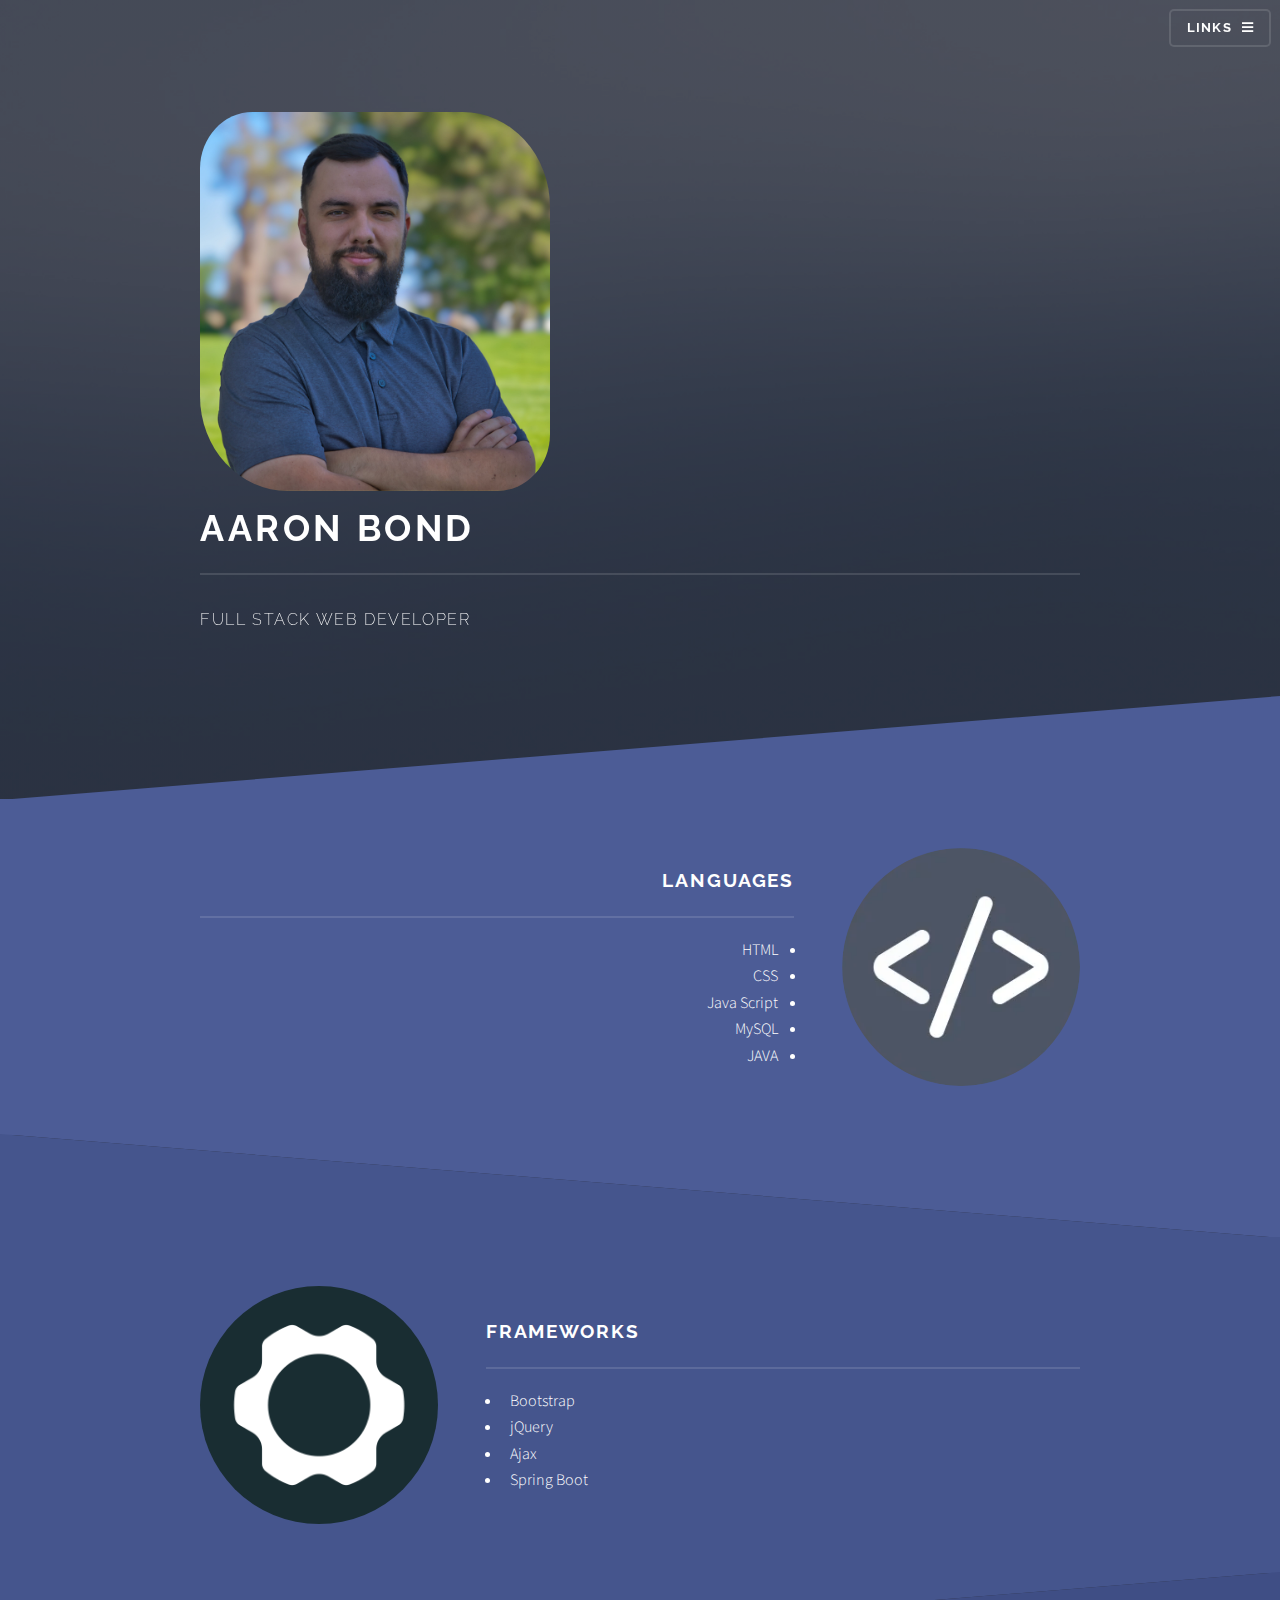
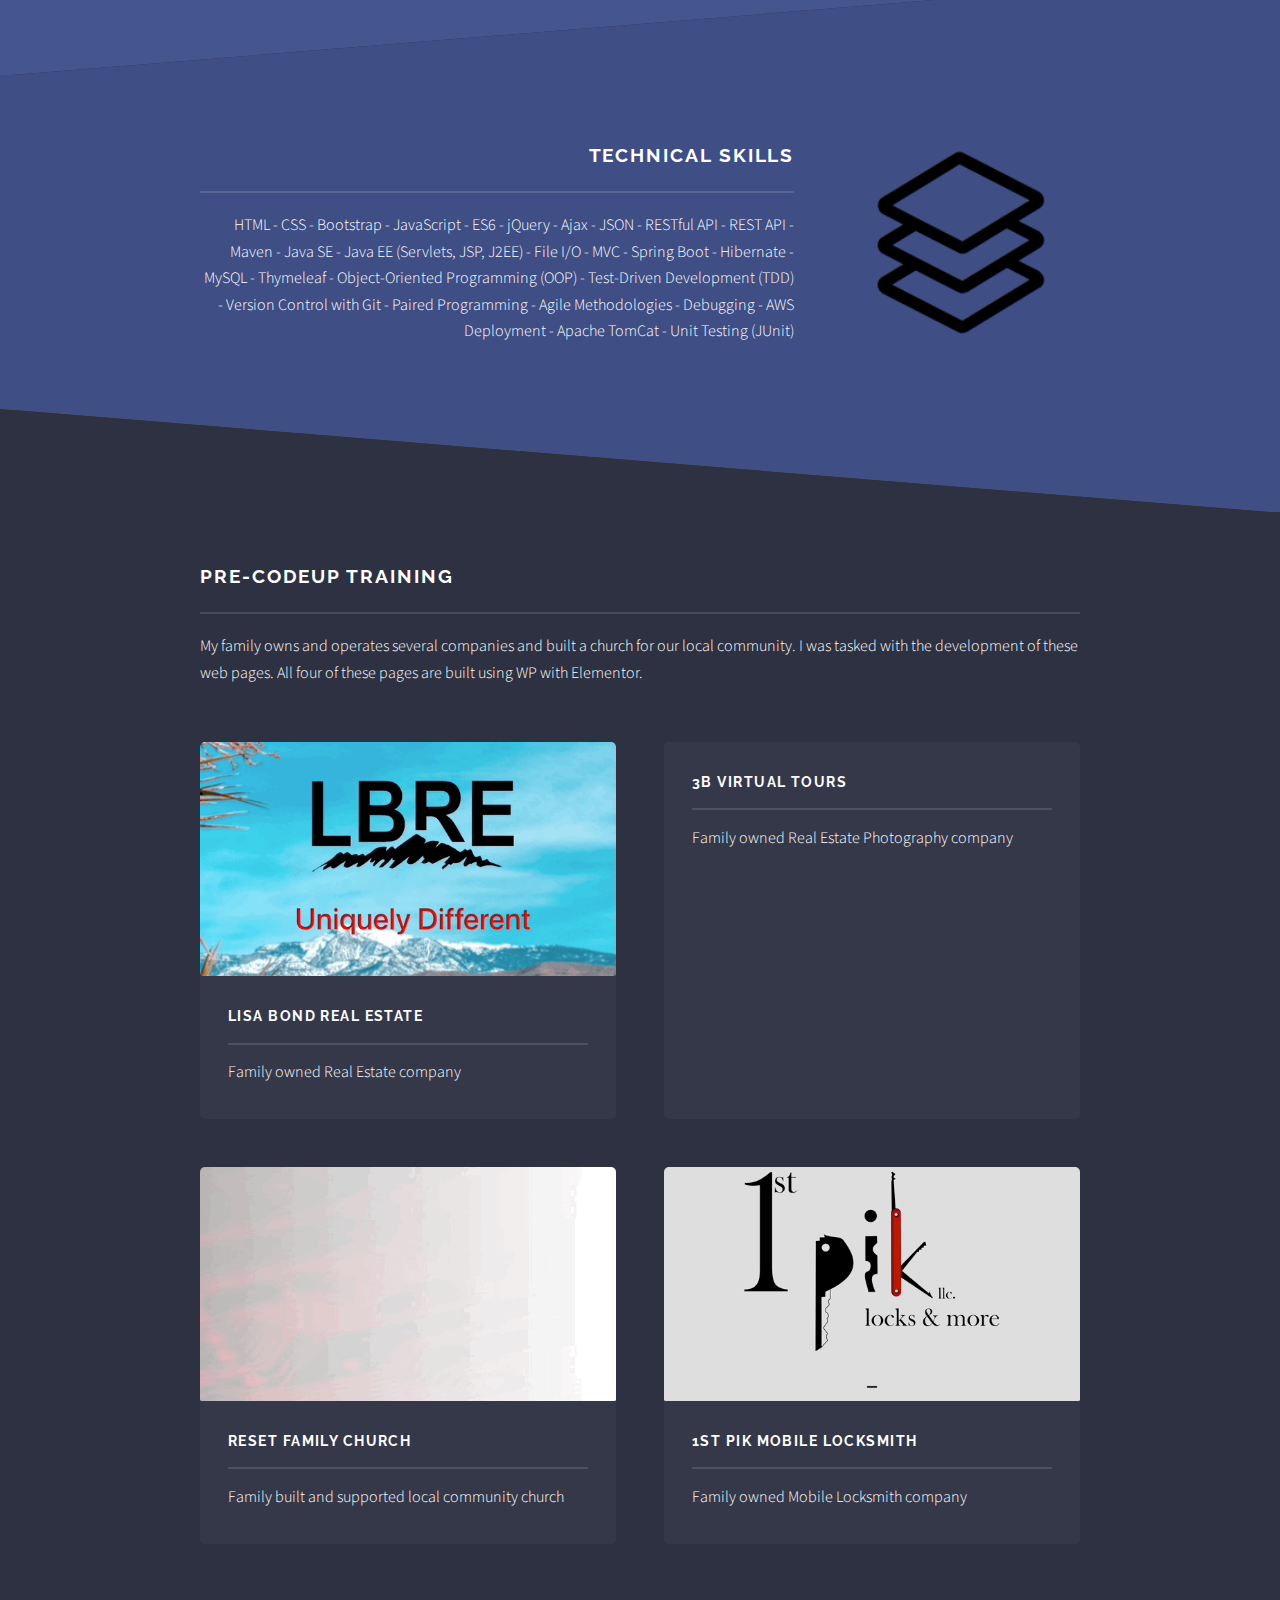
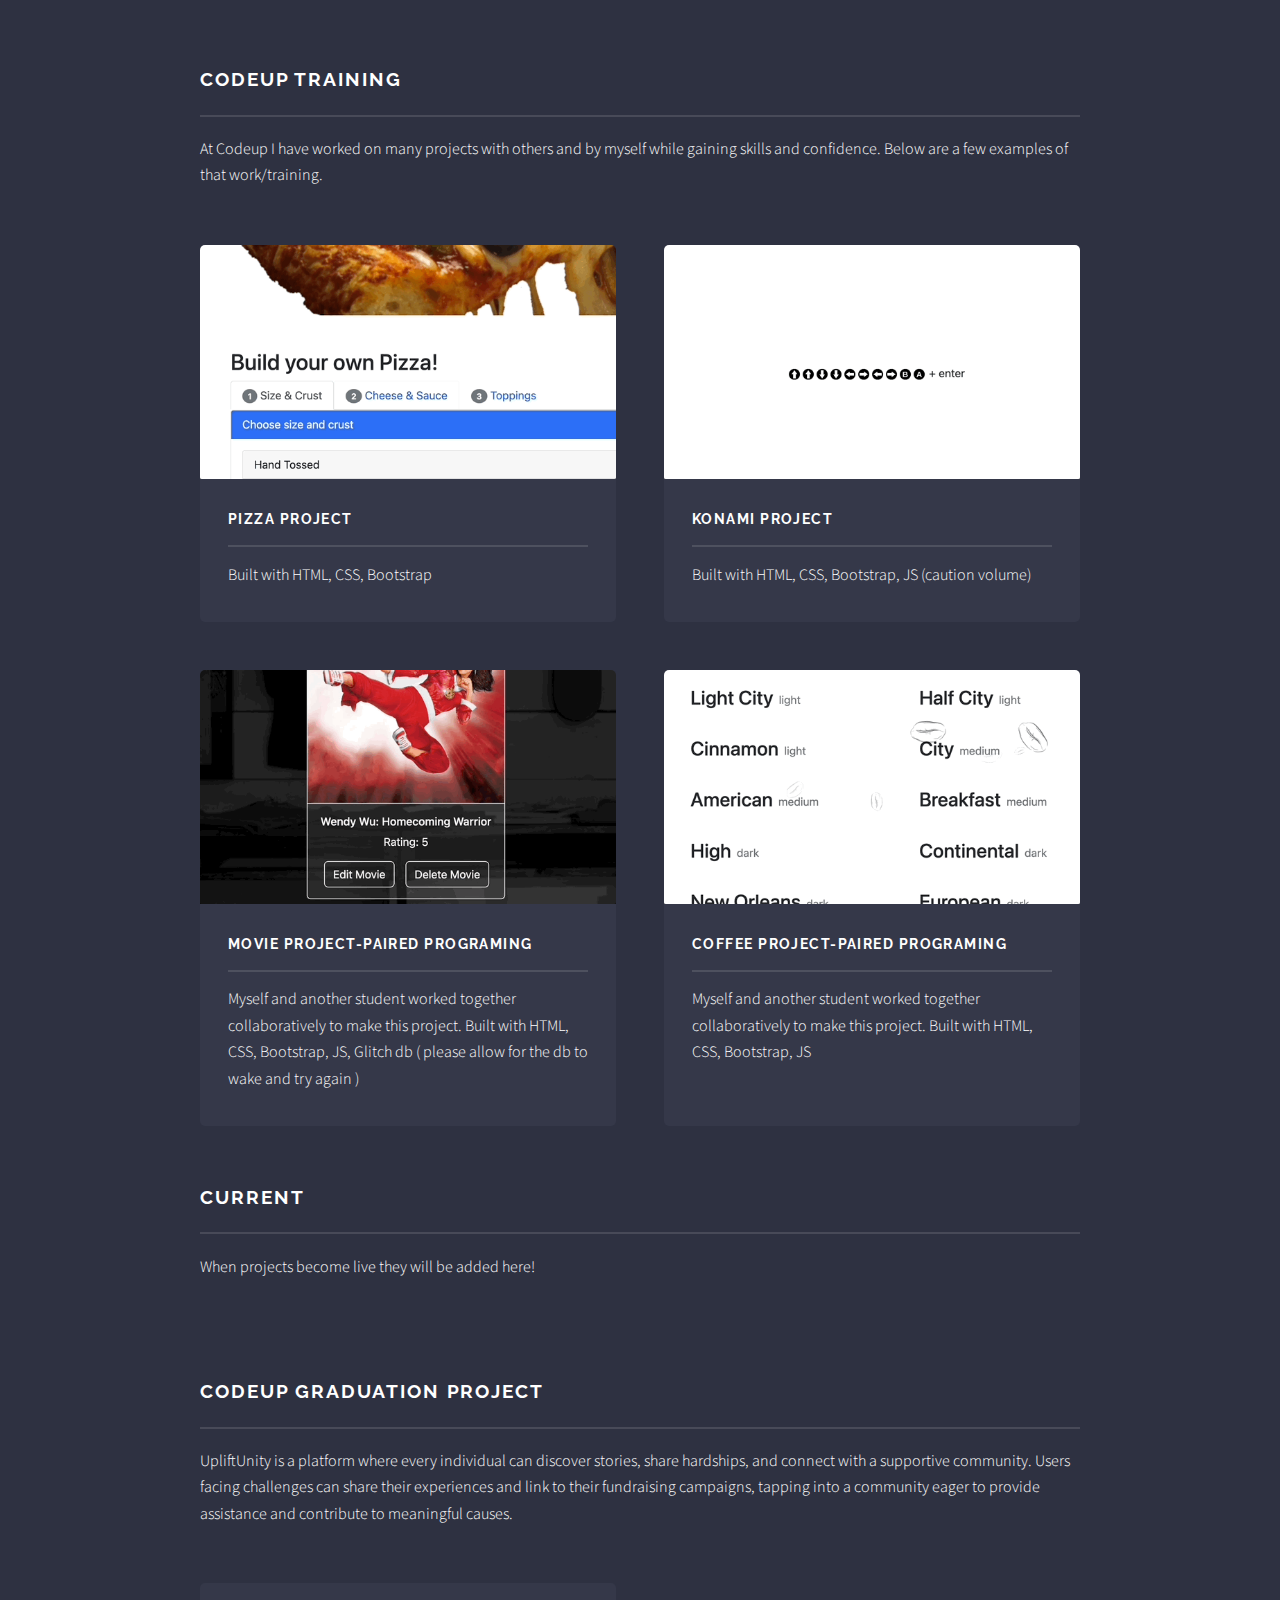
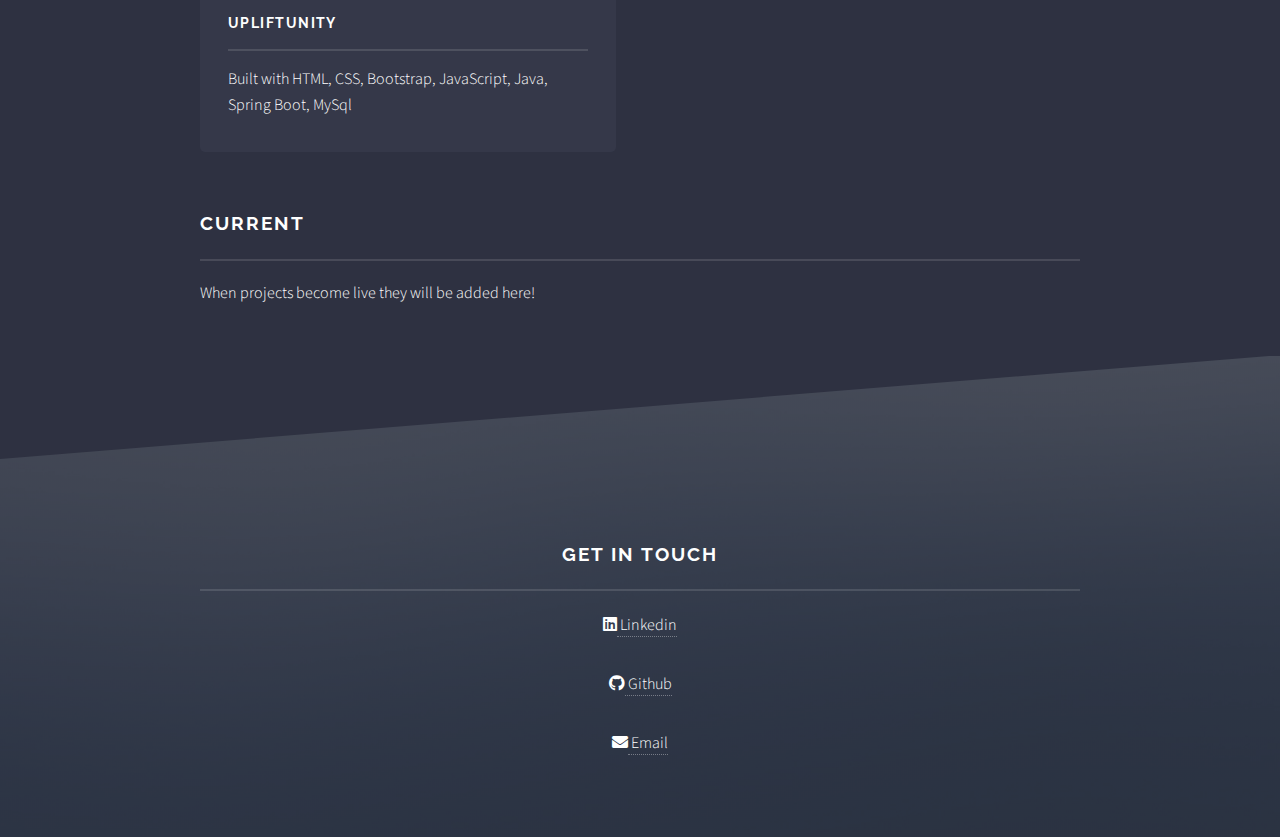
==== commit cdae5040: "Added uplift section" ====
--- a/index.html
+++ b/index.html
@@ -150,10 +150,21 @@
 									<h2 class="major">Current</h2>
 									<p>When projects become live they will be added here!</p>
 								</div>
+								<div class="inner">
+									<h2 class="major">Codeup Graduation Project</h2>
+									<p>UpliftUnity is a platform where every individual can discover stories, share hardships, and connect with a supportive community. Users facing challenges can share their experiences and link to their fundraising campaigns, tapping into a community eager to provide assistance and contribute to meaningful causes.</p>
+									<section class="features">
+										<article id="wide-article">
+											<a href="https://upliftunity.com/" target="_blank" class="image"><img src="assets/css/images/uplift.gif" alt="" /></a>
+											<h3 class="major">UpliftUnity</h3>
+											<p>Built with HTML, CSS, Bootstrap, JavaScript, Java, Spring Boot, MySql</p>
+										</article>
+									</section>
+									<h2 class="major">Current</h2>
+									<p>When projects become live they will be added here!</p>
+								</div>
 							</section>
-
 					</section>
-
 				<!-- Footer -->
 					<section id="footer">
 						<div class="inner inner-end">
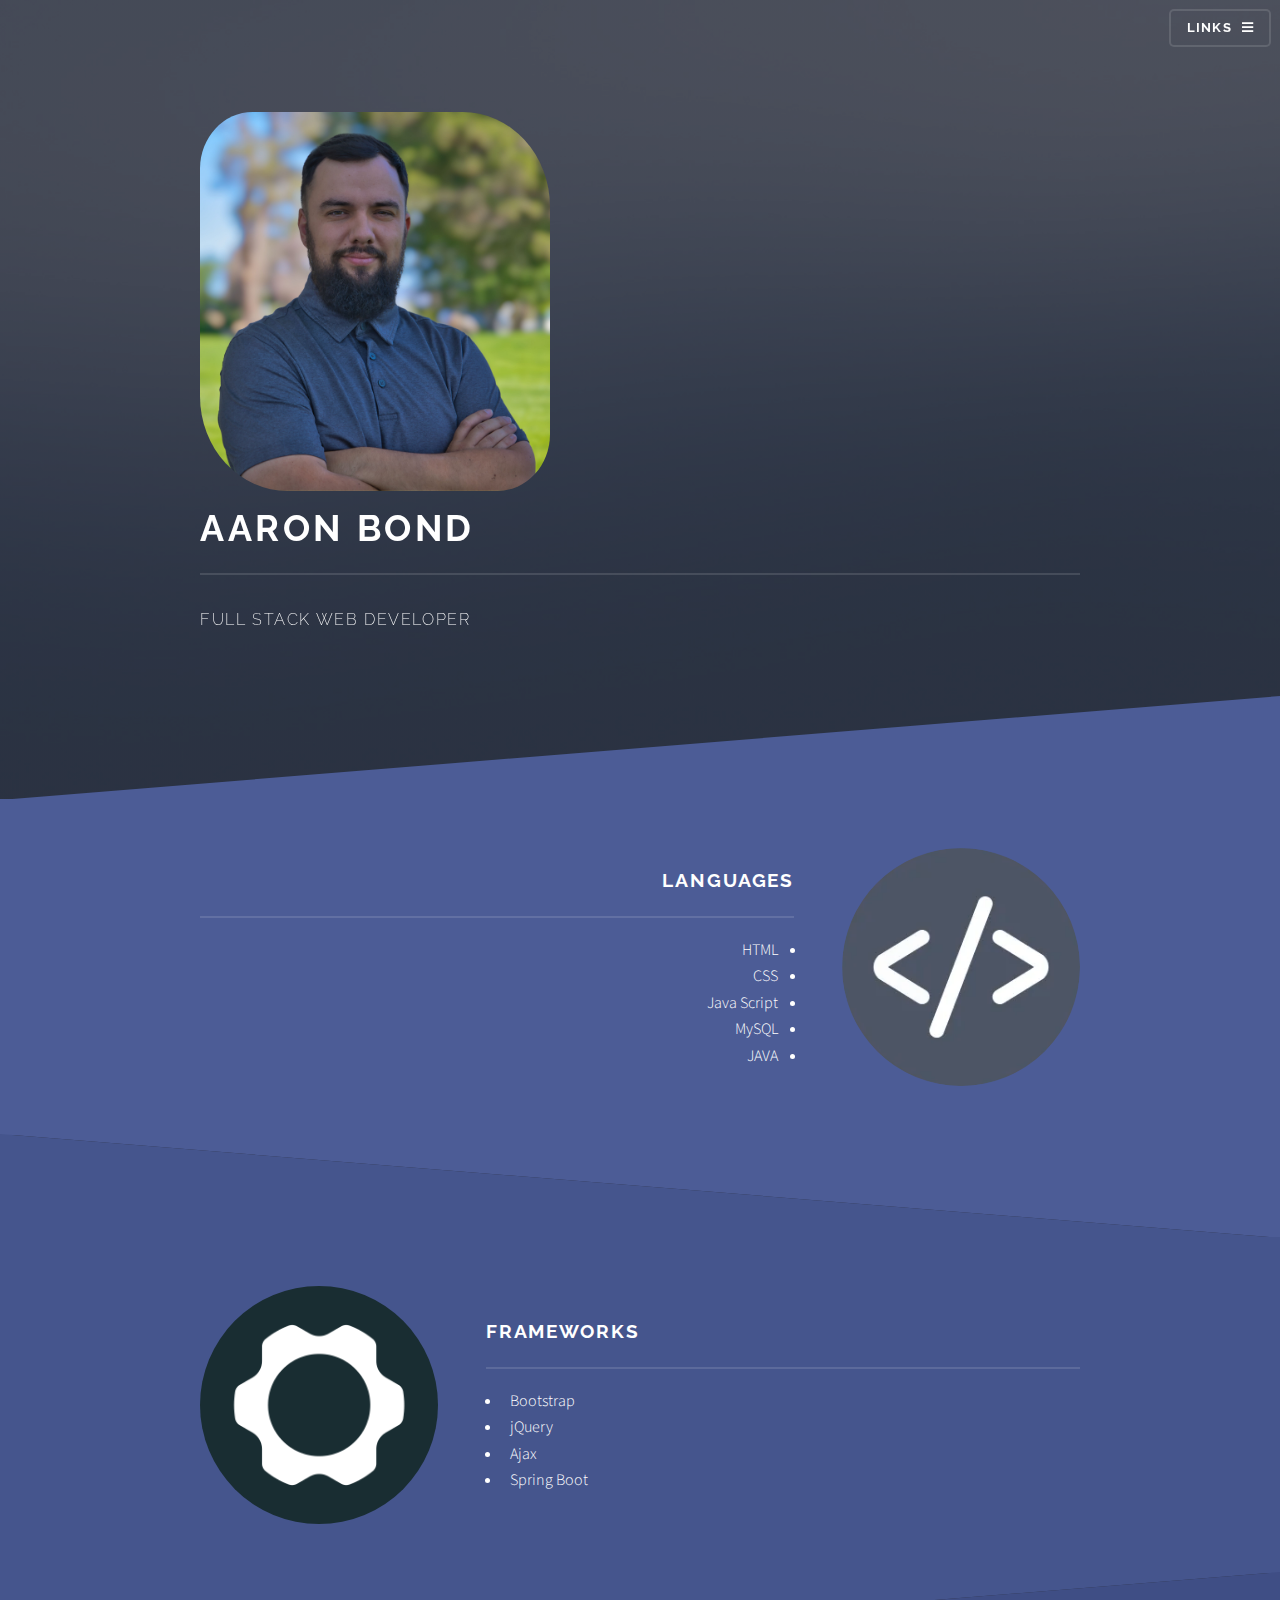
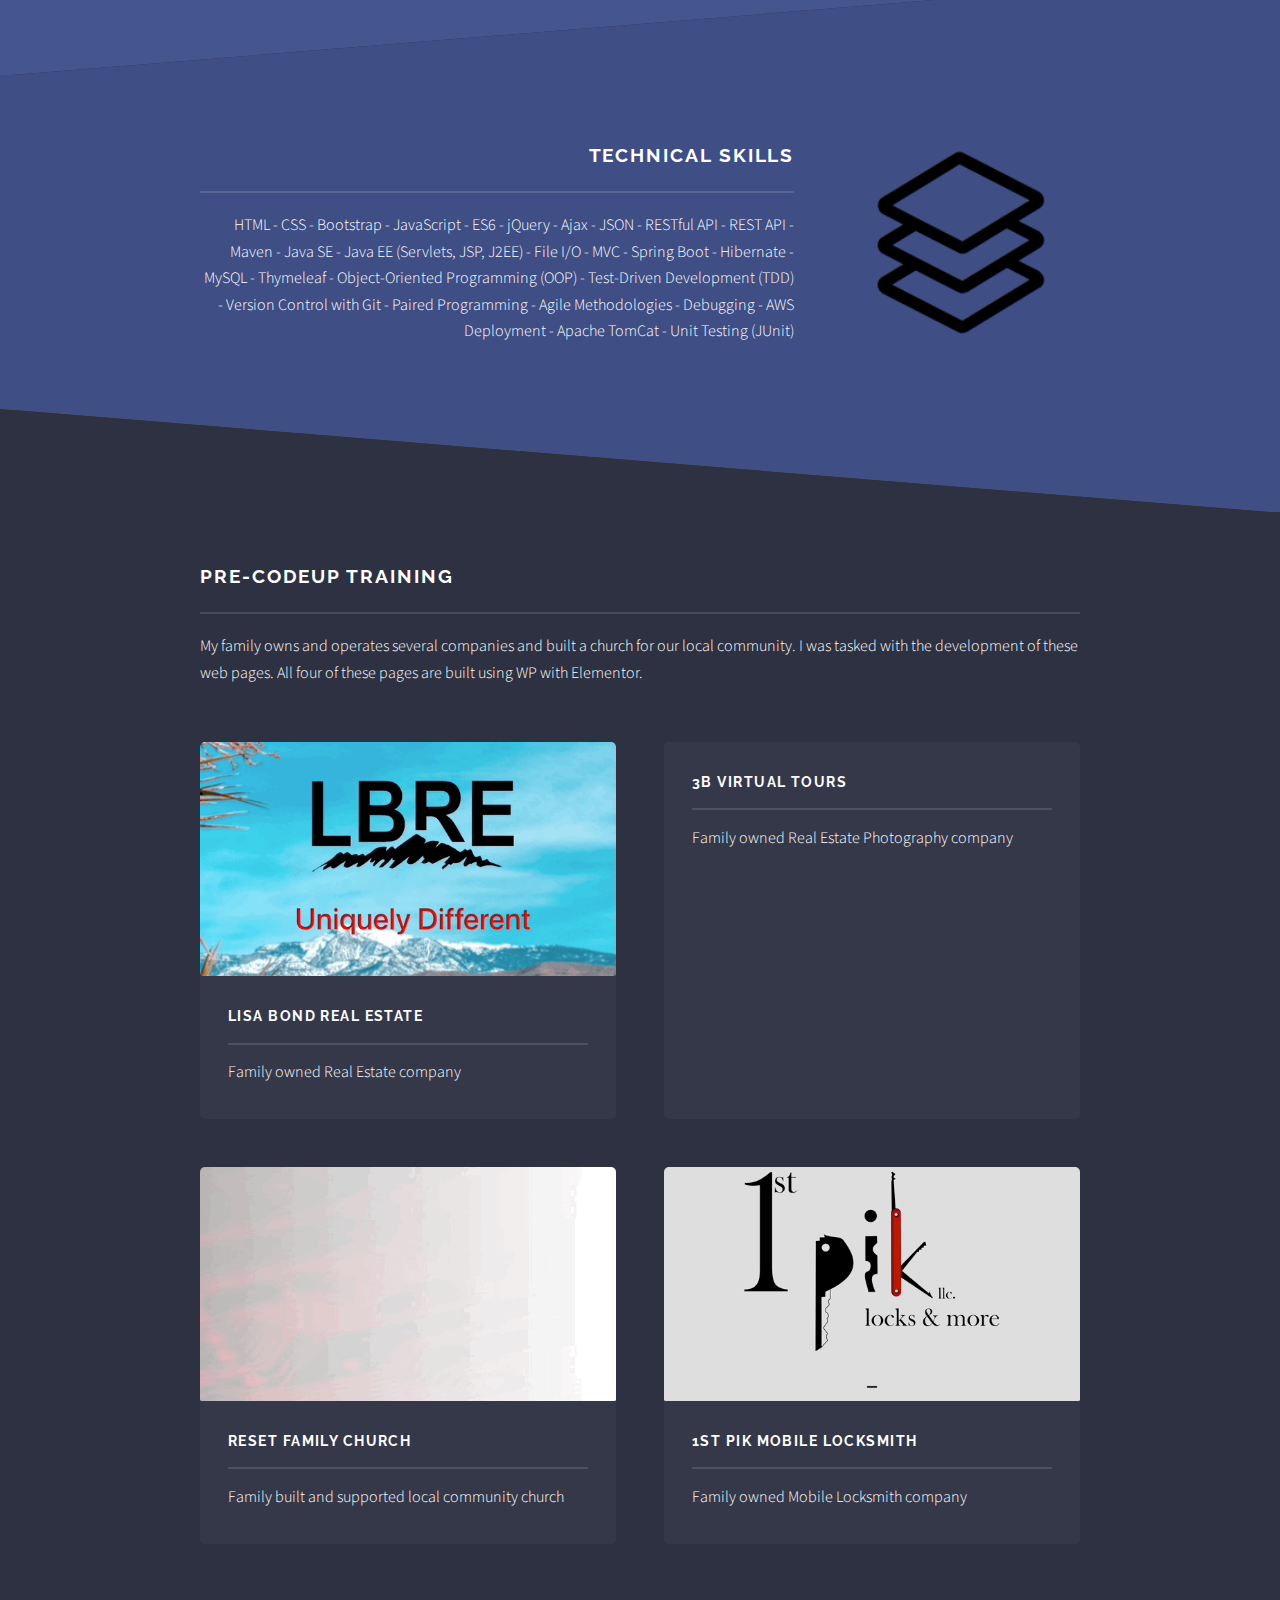
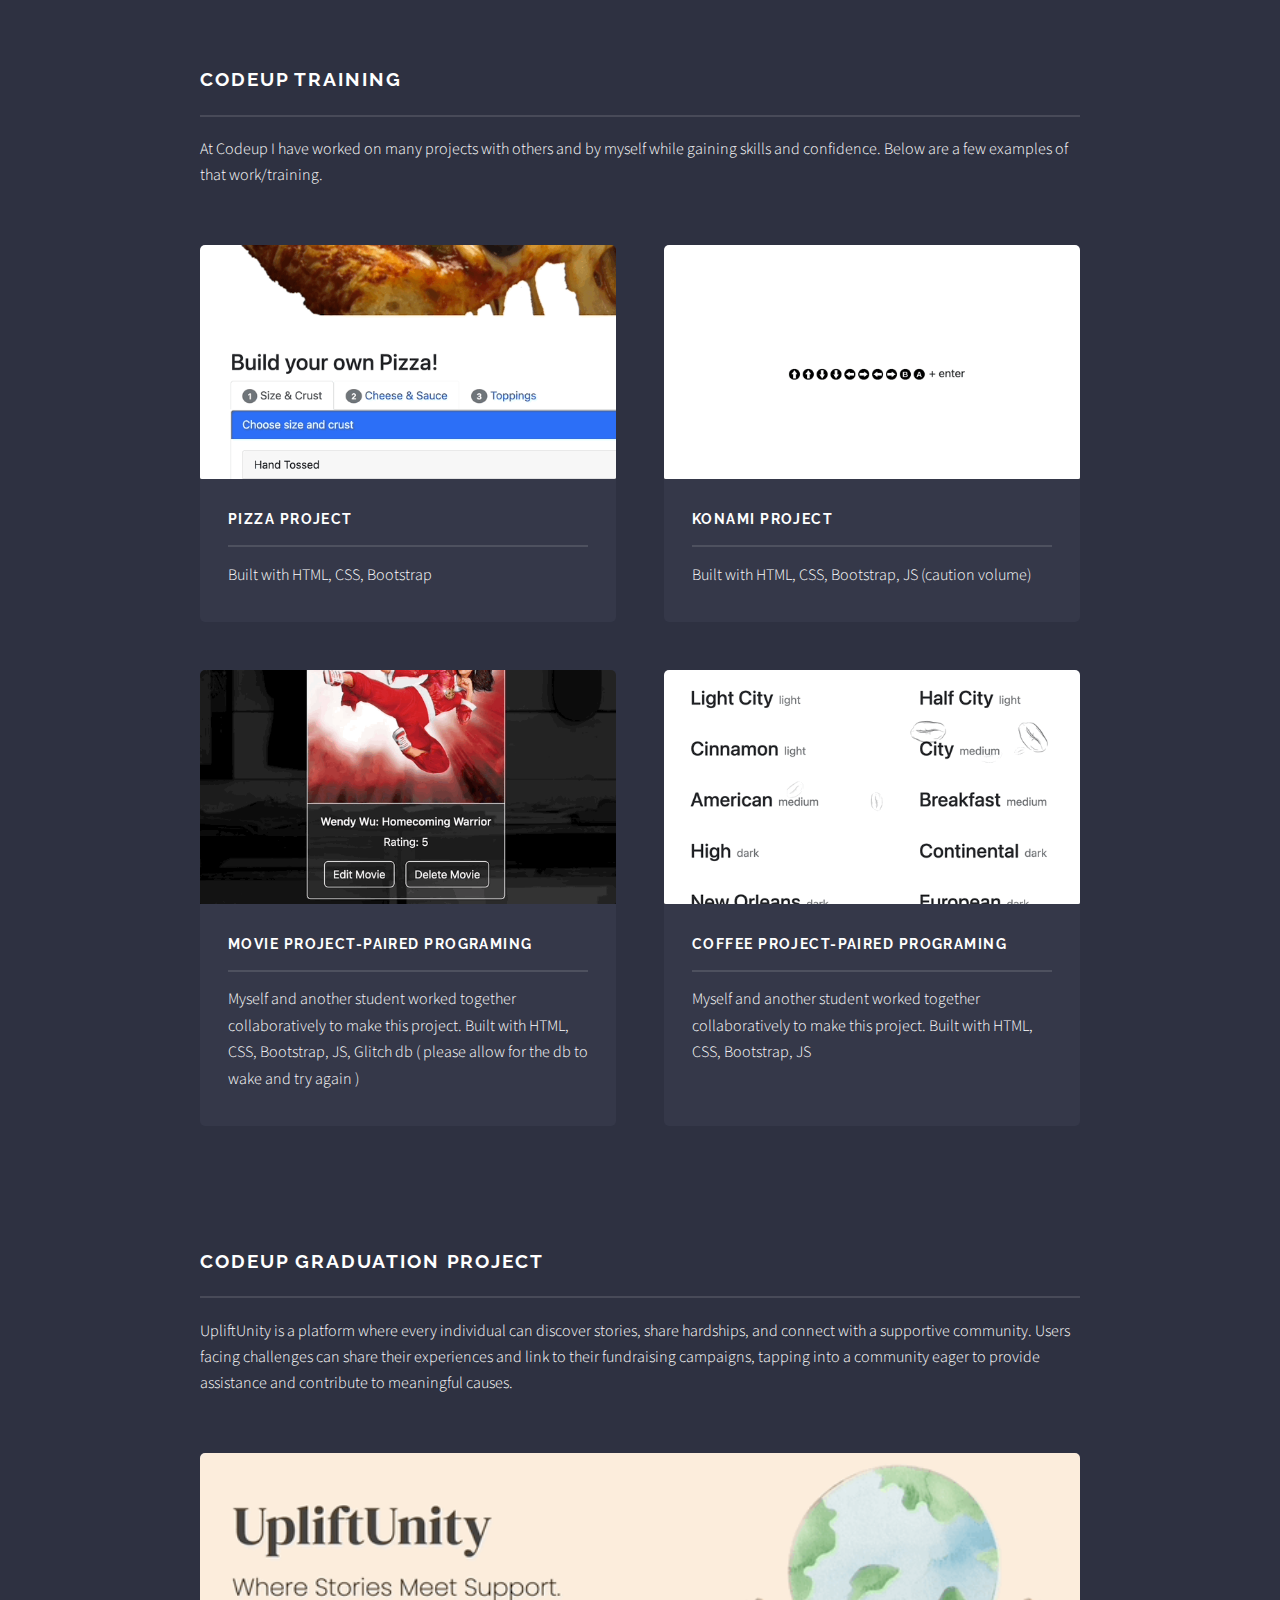
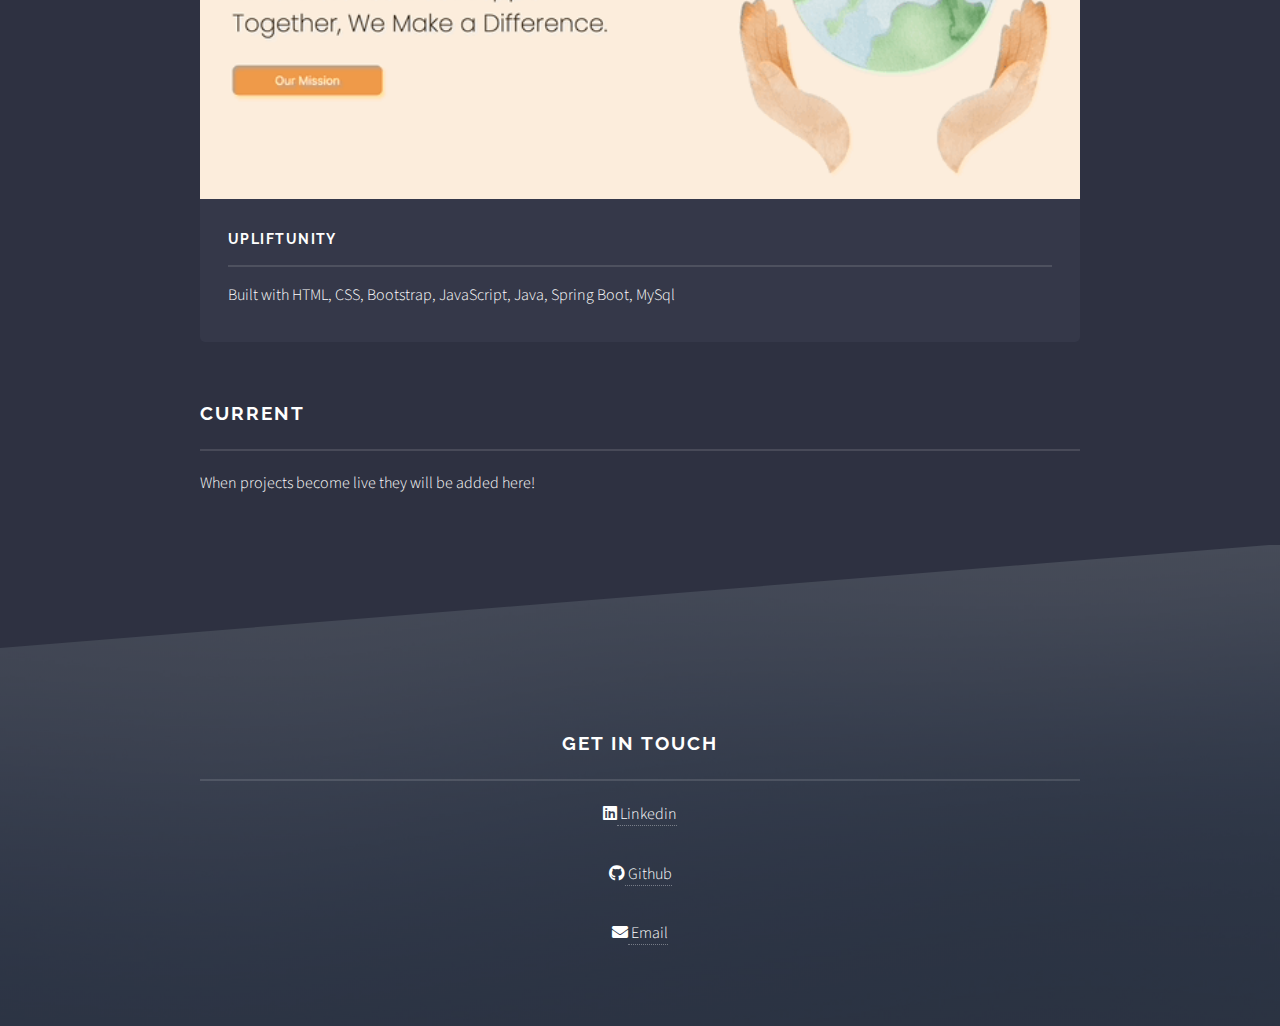
==== commit edef4bf9: "removed double current" ====
--- a/index.html
+++ b/index.html
@@ -7,8 +7,8 @@
 <html>
 	<head>
 		<title>Aaron Bond</title>
-		<meta charset="utf-8" />
-		<meta name="viewport" content="width=device-width, initial-scale=1, user-scalable=no" />
+		<meta charset="utf-8">
+		<meta name="viewport" content="width=device-width, initial-scale=1, user-scalable=no">
 		<link rel="stylesheet" href="assets/css/main.css" />
 		<noscript><link rel="stylesheet" href="assets/css/noscript.css" /></noscript>
 	</head>
@@ -147,8 +147,6 @@
 											<p>Myself and another student worked together collaboratively to make this project. Built with HTML, CSS, Bootstrap, JS</p>
 										</article>
 									</section>
-									<h2 class="major">Current</h2>
-									<p>When projects become live they will be added here!</p>
 								</div>
 								<div class="inner">
 									<h2 class="major">Codeup Graduation Project</h2>
--- a/assets/css/main.css
+++ b/assets/css/main.css
@@ -87,6 +87,12 @@
 
 #ul1 {
 	margin-right: 1em;
+}
+
+#wide-article {
+	width: 100%;
+	margin-left: auto;
+	margin-right: auto;
 }
 
 /* Basic */
